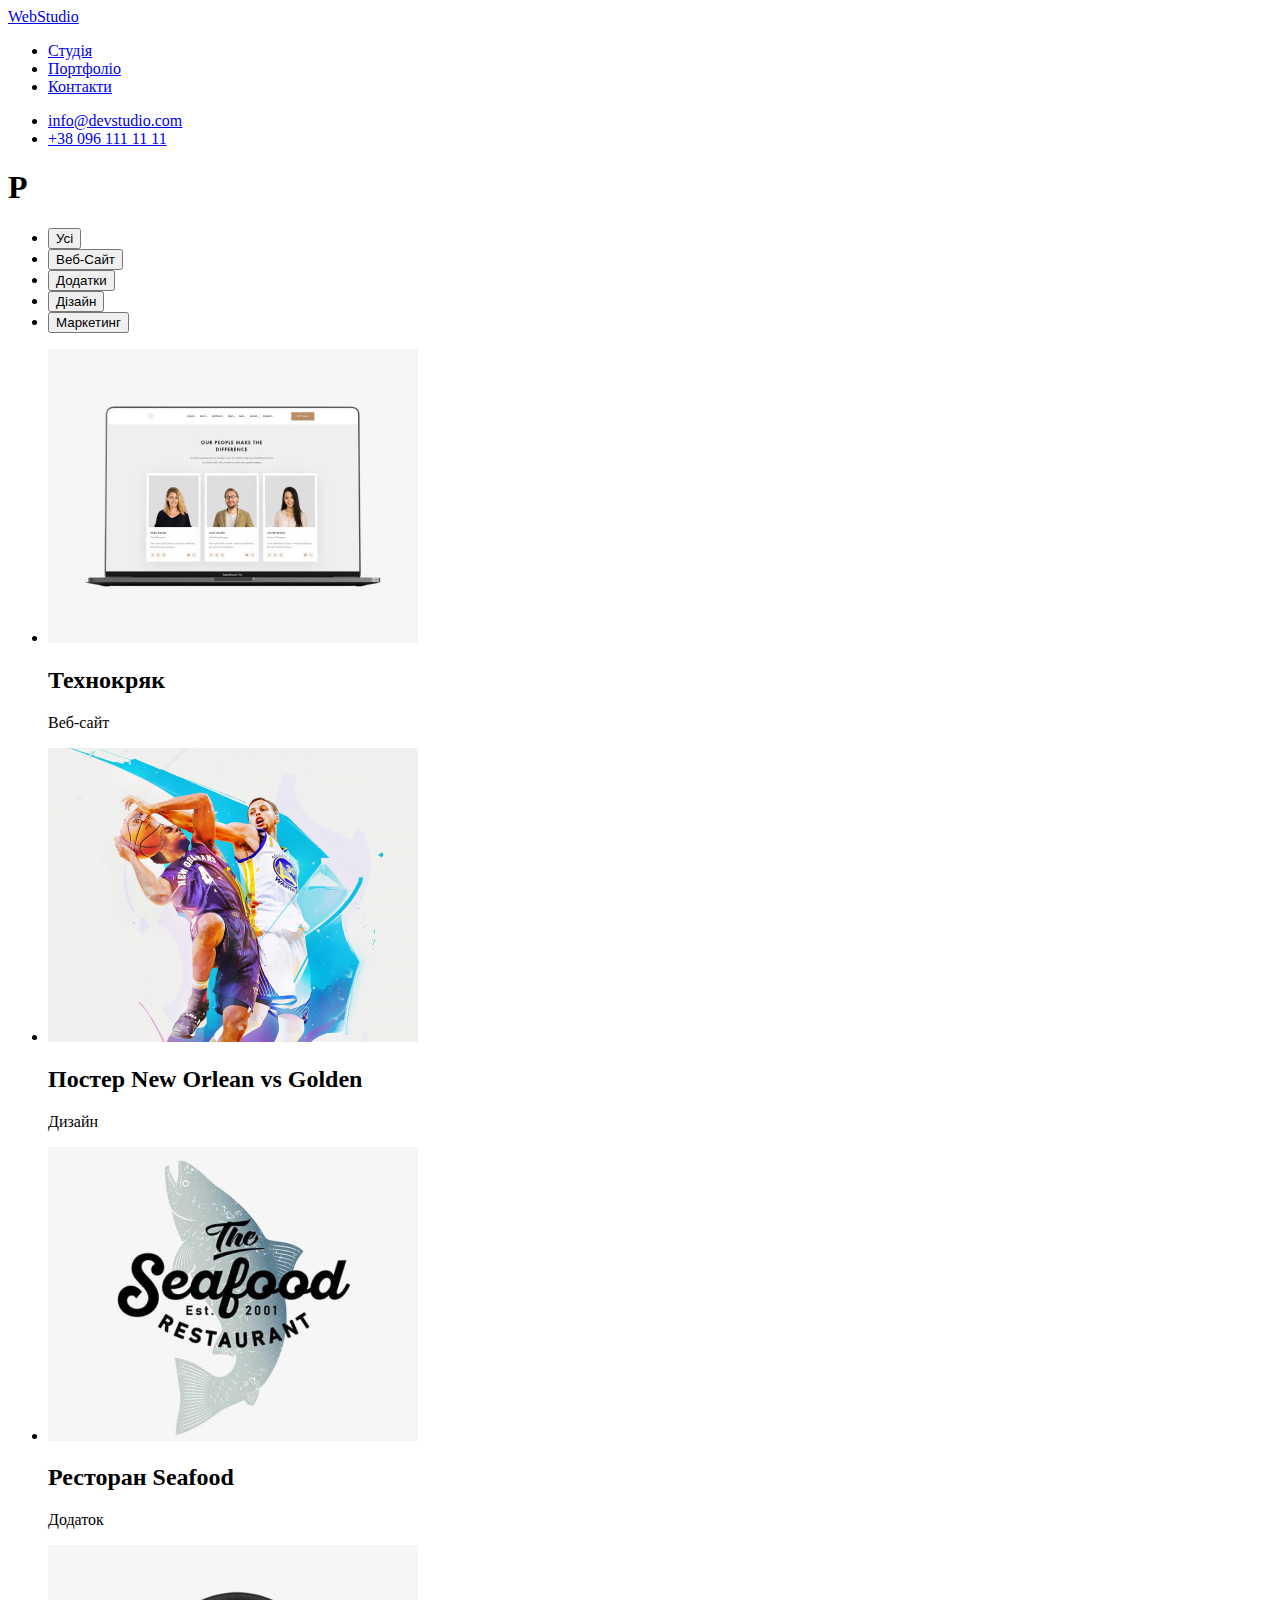
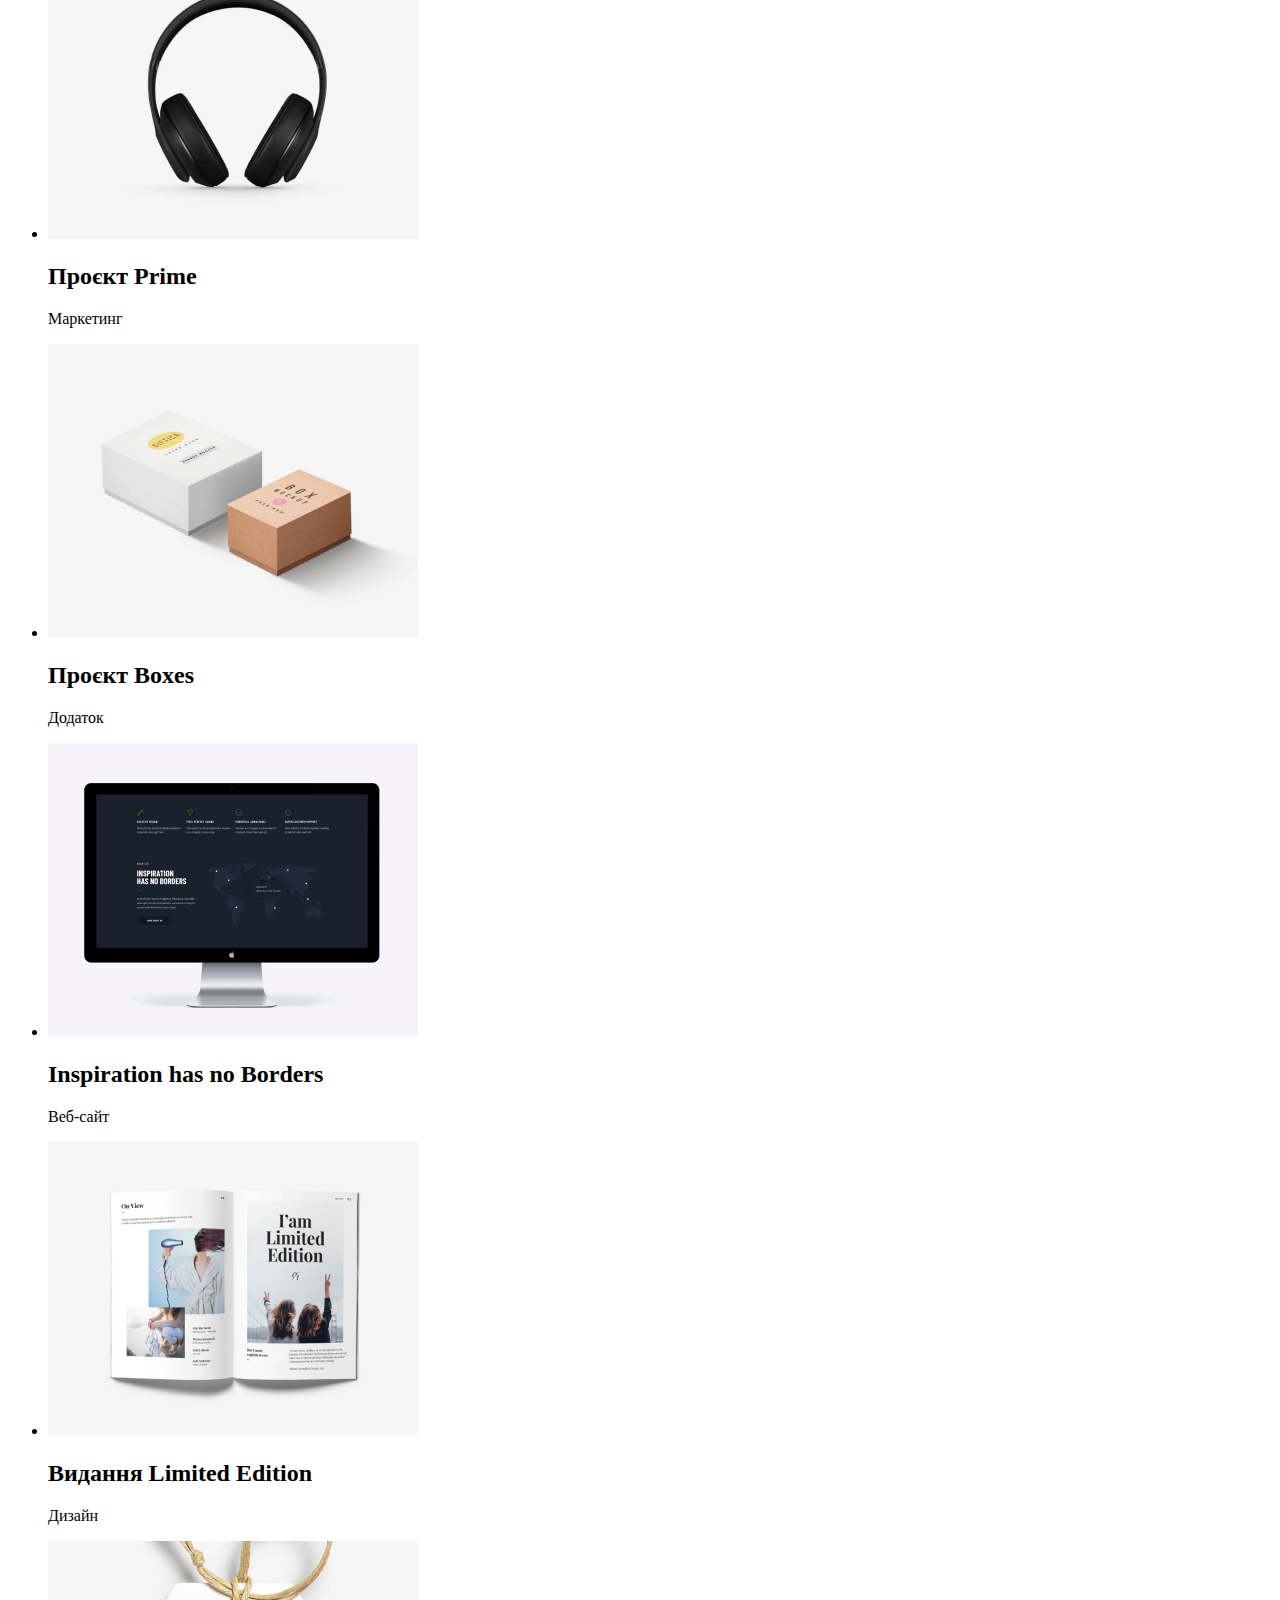
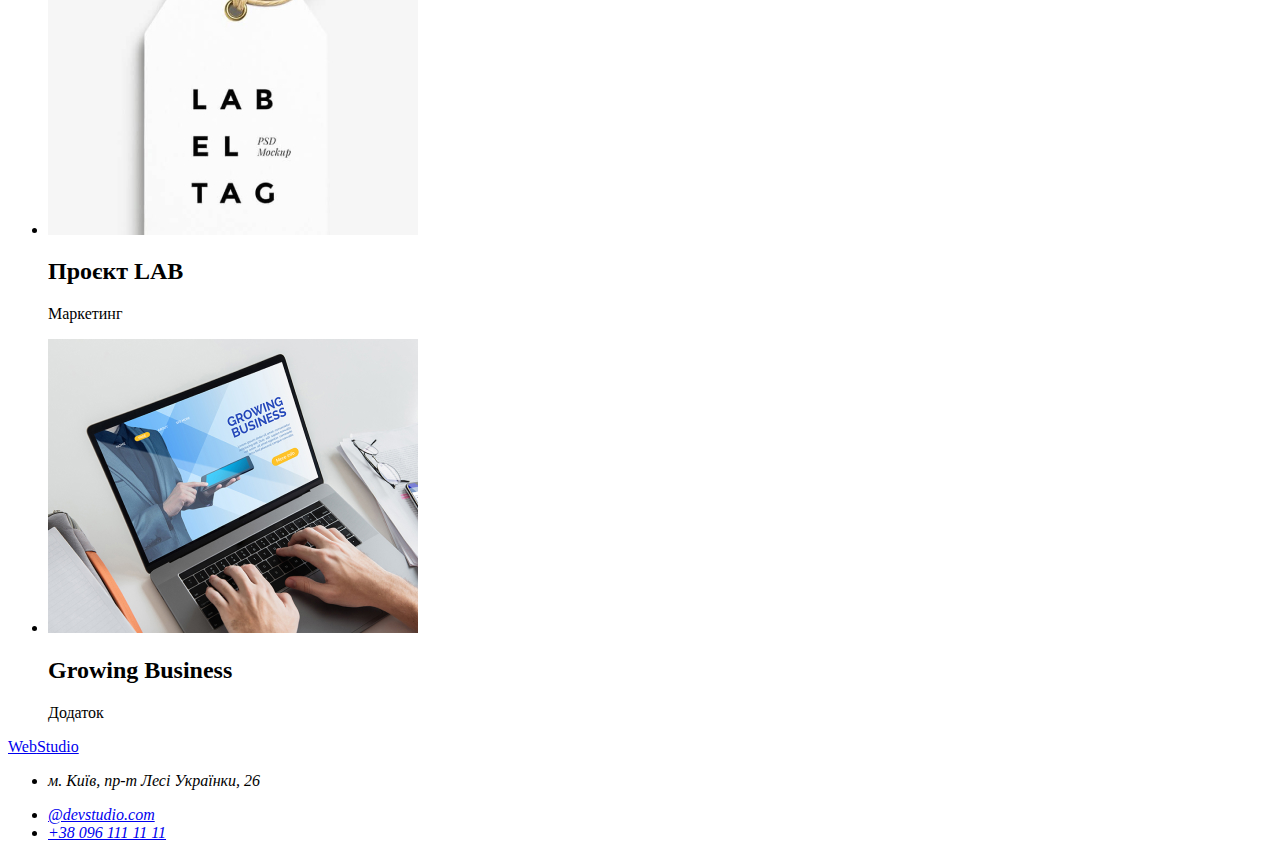
==== portfolio.html @ 818f42ac "Add files via upload" ====
<!DOCTYPE html>
<html lang="uk">
<head>
  <meta charset="UTF-8">

  <link rel="preconnect" href="https://fonts.googleapis.com">
  <link rel="preconnect" href="https://fonts.gstatic.com" crossorigin>
  <link href="https://fonts.googleapis.com/css2?family=Raleway:ital,wght@1,900&family=Roboto:wght@400;500;700&display=swap" rel="stylesheet">

  <link rel ="stylesheet" href = "css/style.css">



</head>
<body>

    <header>
        <a class="logo-portfolio"  href="#"><span class="Web-1">Web</span>Studio</a>
    
        <nav>
          <ul>
            <li><a class="studio-portfolio" href="#">Студія</a></li>
            <li><a class="portfolio-portfolio" href="portfolio.html">Портфоліо</a></li>
            <li><a class="contacts-portfolio" href="#">Контакти</a></li>
          </ul>
        </nav>
    
        <ul>
          <li><a class="mail-portfolio" href="mailto:info@devstudio.com">info@devstudio.com</a></li>
          <li><a class="telefon-portfolio" href="tel:380961111111">+38 096 111 11 11</a></li>
        </ul>
      </header>

<main>
    <section>
 <h1 class="section-body-portfolio">P</h1>
        <ul>
            <li><button type="button" class="ysi" href="#">Усі</button></li>
            <li><button type="button" class="veb-sayt" href="#">Веб-Сайт</button></li>
            <li><button type="button" class="dodatki" href="#">Додатки</a></li>
            <li><button type="button" class="disayn" href="#">Дізайн</a></li>
            <li><button type="button" class="marketing" href="#">Маркетинг</a></li>
        </ul>

        <ul>
            <li>
        <img class="images1" src="images/imgmemu.jpg" alt="noutbuk">
            <h2 class="images-b1">Технокряк</h2>
            <p class="b1">Веб-сайт</p>
            </li>
        

        
            <li>
            </img><img class="images2" src="images/imgmemu-1.jpg" width: 370; alt="basketbol">
            <h2 class="images-b2">Постер New Orlean vs Golden</h2>
            <p class="b2">Дизайн</p>
            </li>
      
            <li>
            </img><img class="images3 " src="images/imgmemu-2.jpg" width: 370; alt="fish">
            <h2 class="images-b3">Ресторан Seafood</h2>
            <p class="b3">Додаток</p>
            </li>
       
            <li>
            </img><img class="images4" src="images/imgmemu-3.jpg" width: 370; alt="garnetura">
            <h2 class="images-b4">Проєкт Prime</h2>
            <p class="b4">Маркетинг</p>
            </li>
        
            <li>
            </img><img class="images5" src="images/imgmemu-4.jpg" width: 370; alt="box">
            <h2 class="images-b5">Проєкт Boxes</h2>
            <p class="b5">Додаток</p>
            </li>
        </ul>

        <ul>
            <li>
            </img><img class="images6" src="images/imgmemu-5.jpg" width: 370; alt="mac">
            <h2 class="images-b6">Inspiration has no Borders</h2>
            <p class="b6">Веб-сайт</p>
            </li>
        </ul>

        <ul>
            <li>
            </img><img class="images7" src="images/imgmemu-6.jpg" width: 370; alt="gazeta">
            <h2 class="images-b7">Видання Limited Edition</h2>
            <p class="b7">Дизайн</p>
            </li>
        </ul>

        <ul>
            <li>
            </img><img class="images8" src="images/imgmemu-7.jpg" width: 370; alt="birka">
            <h2 class="images-b8">Проєкт LAB</h2>
            <p class="b8">Маркетинг</p>
            </li>
        </ul>

        <ul>
            <li>
            </img><img class="images9" src="images/imgmemu-8.jpg" width: 370; alt="loptop">
            <h2 class="images-b9">Growing Business</h2>
            <p class="b9">Додаток</p>
            </img>
            </li>
        </ul>


    </section>
</main>

<footer class="footer-portfolio">
    <a class="logo-footer-portfolio" href="#"><span class="web-2">Web</span>Studio</a>
    <address>
      <ul class="mail-telefon-portfolio">
        <li><p>м. Київ, пр-т Лесі Українки, 26</p></li>
        <li class="mail-footer-portfolio"><a href="mailto:info@devstudio.com">@devstudio.com</a></li>
        <li class="tel-footer-portfolio"><a href="tel:380961111111">+38 096 111 11 11</a></li>
      </ul>
    </address>
</footer>

</body>
</html>
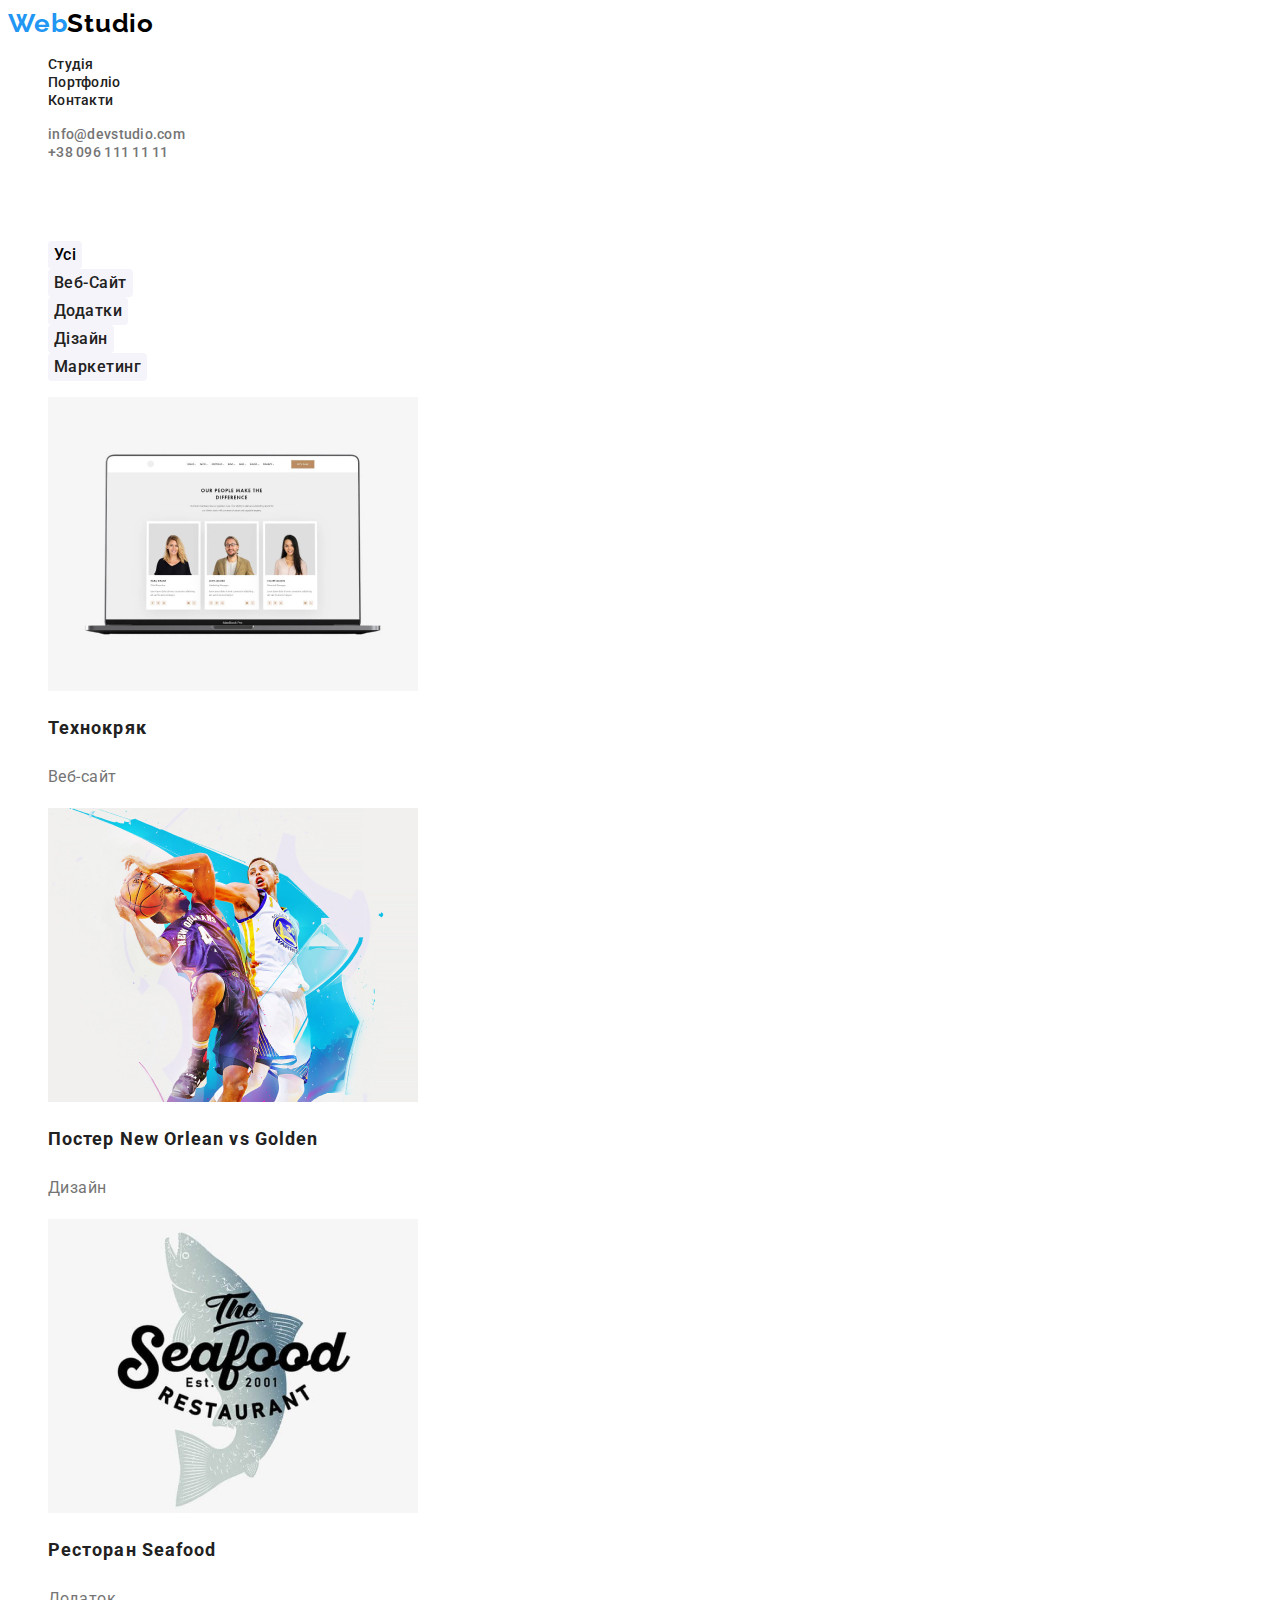
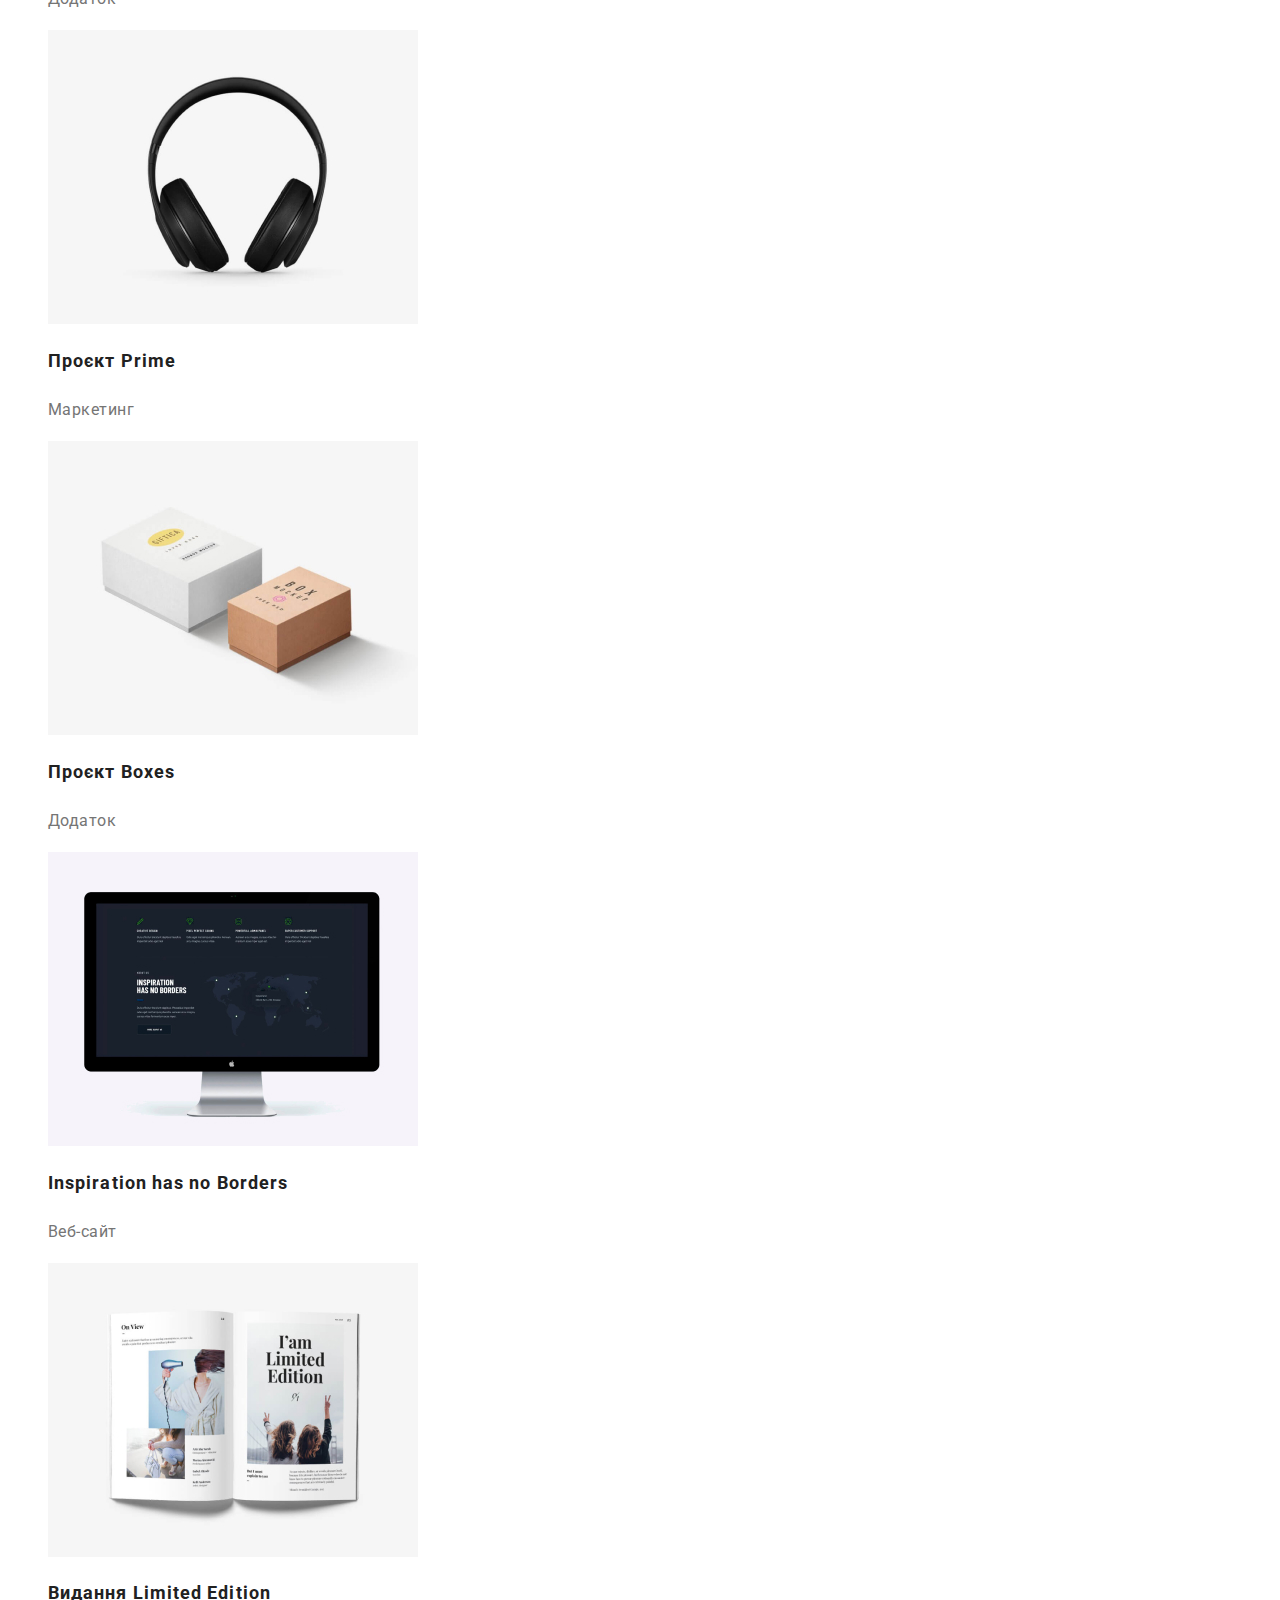
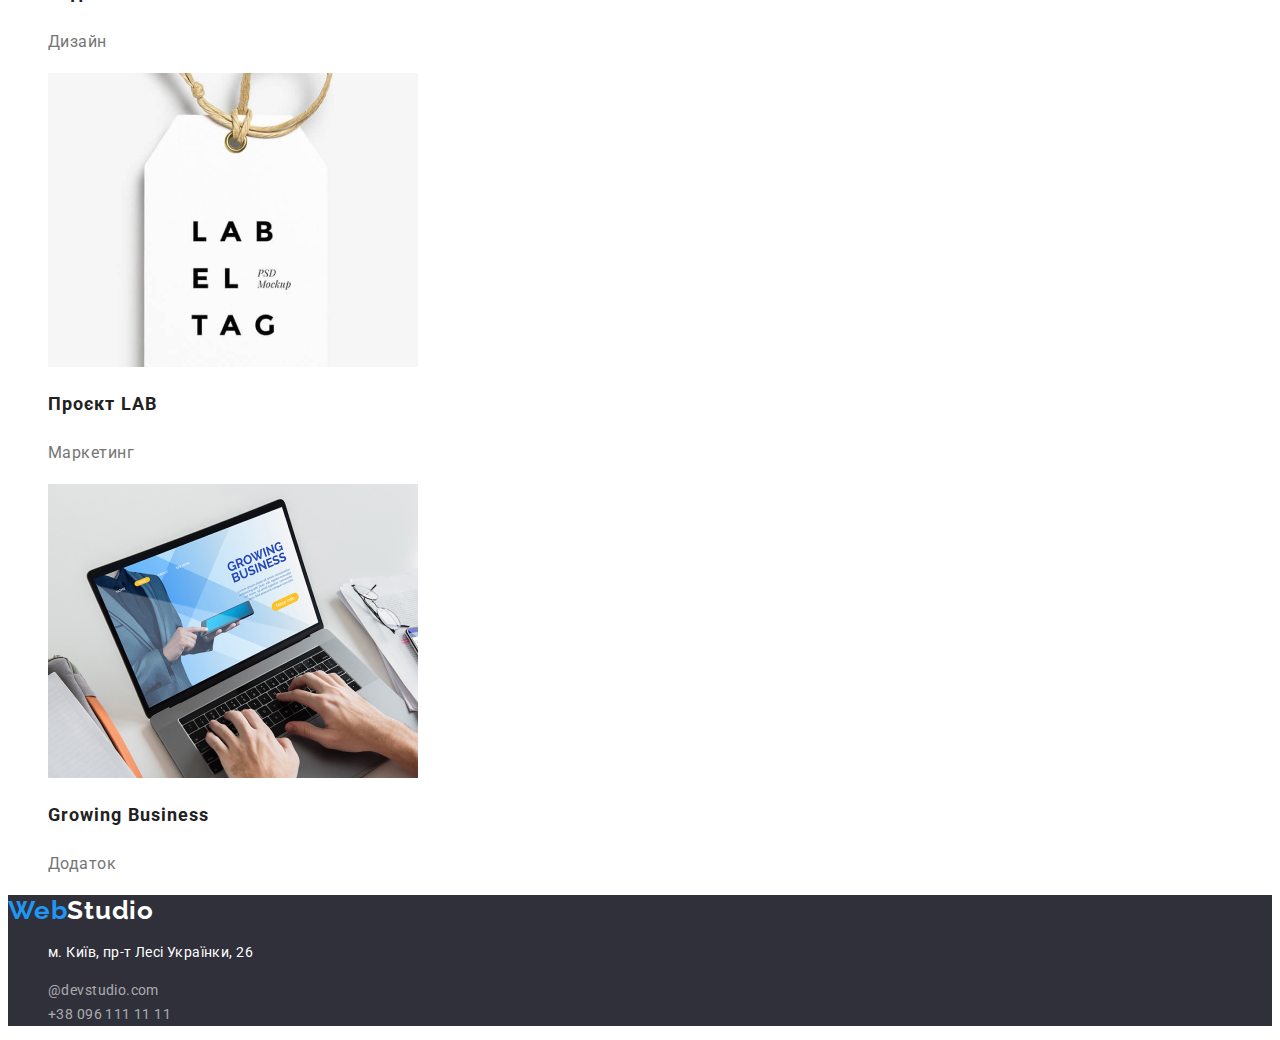
==== commit c3d77230: "Add files via upload" ====
--- a/portfolio.html
+++ b/portfolio.html
@@ -5,7 +5,7 @@
 
   <link rel="preconnect" href="https://fonts.googleapis.com">
   <link rel="preconnect" href="https://fonts.gstatic.com" crossorigin>
-  <link href="https://fonts.googleapis.com/css2?family=Raleway:ital,wght@1,900&family=Roboto:wght@400;500;700&display=swap" rel="stylesheet">
+  <link href="https://fonts.googleapis.com/css2?family=Raleway&family=Roboto:wght@400;500;700&display=swap" rel="stylesheet">
 
   <link rel ="stylesheet" href = "css/style.css">
 
@@ -19,7 +19,7 @@
     
         <nav>
           <ul>
-            <li><a class="studio-portfolio" href="#">Студія</a></li>
+            <li><a class="studio-portfolio" href="index.html">Студія</a></li>
             <li><a class="portfolio-portfolio" href="portfolio.html">Портфоліо</a></li>
             <li><a class="contacts-portfolio" href="#">Контакти</a></li>
           </ul>
--- a/css/style.css
+++ b/css/style.css
@@ -0,0 +1,1678 @@
+.shadow{
+    display: none;
+    color: #FFFFFF;
+}
+
+.section-head{
+    list-style: none;
+    color: #FFFFFF;
+}
+
+.style{
+    display: none;
+    color: #FFFFFF;
+}
+
+li{
+    list-style-type: none;
+    color: #FFFFFF;
+}
+
+
+
+.logo{
+    
+    text-decoration: none;
+    list-style-type: none;
+padding: 4,6;
+
+font-family: 'Raleway',sans-serif;
+font-style: normal;
+font-weight: 700;
+font-size: 26px;
+line-height: 31px;
+/* identical to box height */
+
+letter-spacing: 0.03em;
+color: #212121;
+
+
+
+}
+
+.Web-1{
+    color: #2196F3;
+}
+
+.Studio{
+    
+    text-decoration: none;
+    list-style-type: none;
+padding: 2,8;
+
+
+font-family: 'Roboto';
+font-style: normal;
+font-weight: 500;
+font-size: 14px;
+
+
+
+letter-spacing: 0.02em;
+color: #212121;
+font-family: 'Realway', sans-serif;
+}
+
+
+
+.Studio:hover{
+    opacity: 1;
+    transition-duration: 900ms;
+    box-shadow: 15px black;
+    color: #2196F3;
+    text-align: center;
+    font-size: 14px;
+    
+  }
+  
+  .Studio_title{
+    
+    font-family: Realwa, Helvetica, sans-serif;
+    font-size: 24px;
+    
+    
+    
+  }
+
+.Portfolio{
+    
+    text-decoration: none;
+    list-style-type: none;
+padding: 4,5;
+
+
+font-family: 'Roboto';
+font-style: normal;
+font-weight: 500;
+font-size: 14px;
+line-height: 16px;
+letter-spacing: 0.02em;
+color: #212121;
+font-family: 'Roboto', sans-serif;
+}
+
+.Portfolio:hover{
+    opacity: 1;
+    transition-duration: 900ms;
+    box-shadow: 15px black;
+    color: #2196F3;
+    text-align: center;
+    font-size: 14px;
+    
+  }
+  
+  .Portfolio_title{
+    
+    font-family: Arial, Helvetica, sans-serif;
+    font-size: 24px;
+    
+    
+    
+  }
+
+.Contacts{
+    
+    text-decoration: none;
+    list-style-type: none;
+padding: 4;
+
+
+
+font-style: normal;
+font-weight: 500;
+font-size: 14px;
+line-height: 16px;
+letter-spacing: 0.02em;
+color: #212121;
+font-family: 'Roboto', sans-serif;
+}
+
+.Contacts:hover{
+    opacity: 1;
+    transition-duration: 900ms;
+    box-shadow: 15px black;
+    color: #2196F3;
+    text-align: center;
+    font-size: 14px;
+    
+  }
+  
+  .Contacts_title{
+    
+    font-family: Arial, Helvetica, sans-serif;
+    font-size: 24px;
+    
+    
+    
+  }
+
+.Mail{
+    
+    text-decoration: none;
+    list-style-type: none;
+padding: 8,4;
+
+
+font-family: 'Roboto';
+font-style: normal;
+font-weight: 500;
+font-size: 14px;
+line-height: 16px;
+letter-spacing: 0.02em;
+color: #757575;
+font-family: 'Roboto', sans-serif;
+}
+
+.Mail:hover{
+    opacity: 1;
+    transition-duration: 900ms;
+    box-shadow: 15px black;
+    color: #2196F3;
+    text-align: center;
+    font-size: 14px;
+    
+  }
+  
+  .Mail_title{
+    
+    font-family: Arial, Helvetica, sans-serif;
+    font-size: 24px;
+    
+   
+    
+  }
+
+.Telefon{
+    
+    text-decoration: none;
+    list-style-type: none;
+padding: 7,6;
+
+
+font-family: 'Roboto';
+font-style: normal;
+font-weight: 500;
+font-size: 14px;
+line-height: 16px;
+letter-spacing: 0.02em;
+color: #757575;
+font-family: 'Roboto', sans-serif;
+}
+
+.Telefon:hover{
+    opacity: 1;
+    transition-duration: 900ms;
+    box-shadow: 15px black;
+    color: #2196F3;
+    text-align: center;
+    font-size: 14px;
+    
+  }
+  
+  .Telefon_title{
+    
+    font-family: Arial, Helvetica, sans-serif;
+    font-size: 24px;
+    
+    
+    
+  }
+
+.section-head{
+    
+padding: 2,6;
+
+
+background: #2F303A;
+}
+
+.Efectivni{
+    
+padding: 5,8;
+
+
+
+font-style: normal;
+font-weight: 900;
+font-size: 44px;
+line-height: 60px;
+/* or 136% */
+
+text-align: center;
+letter-spacing: 0.06em;
+text-transform: uppercase;
+
+color: #FFFFFF;
+font-family: 'Roboto', sans-serif;
+}
+
+.butoon-bye{
+    
+padding: 4,3;
+
+
+background: #FFFFFF;
+box-shadow: 0px 4px 4px rgba(0, 0, 0, 0.15);
+border-radius: 4px;
+color: black;
+font-family: 'Roboto', sans-serif;
+font-size: 16px;
+font-weight: 36px;
+border-width: 50px;
+border-style: none;
+}
+
+.Yvaga{
+    
+padding: 16,8;
+
+
+
+font-style: normal;
+font-weight: 700;
+font-size: 14px;
+line-height: 16px;
+letter-spacing: 0.03em;
+text-transform: uppercase;
+
+color: #212121;
+font-family: 'Roboto', sans-serif;
+}
+
+.Yvaga-text{
+    
+padding: 3,7;
+
+
+
+font-style: normal;
+font-weight: 400;
+font-size: 14px;
+line-height: 24px;
+/* or 171% */
+
+letter-spacing: 0.03em;
+
+color: #757575;
+font-family: 'Roboto', sans-serif;
+}
+
+.Punktualnist{
+    
+padding: 16,8;
+
+
+
+font-style: normal;
+font-weight: 700;
+font-size: 14px;
+line-height: 16px;
+letter-spacing: 0.03em;
+text-transform: uppercase;
+
+color: #212121;
+font-family: 'Roboto', sans-serif;
+
+}
+
+.Punktualnist-text{
+    
+padding: 5,6;
+
+
+
+font-style: normal;
+font-weight: 400;
+font-size: 14px;
+line-height: 24px;
+/* or 171% */
+
+letter-spacing: 0.03em;
+
+color: #757575;
+
+}
+
+.Planyvania{
+    
+padding: 16,8;
+
+
+
+font-style: normal;
+font-weight: 700;
+font-size: 14px;
+line-height: 16px;
+letter-spacing: 0.03em;
+text-transform: uppercase;
+
+color: #212121;
+
+
+}
+
+.Planyvania-text{
+    
+padding: 5,6;
+
+
+
+font-style: normal;
+font-weight: 400;
+font-size: 14px;
+line-height: 24px;
+/* or 171% */
+
+letter-spacing: 0.03em;
+
+color: #757575;
+font-family: 'Roboto', sans-serif;
+}
+
+.Suchasne{
+    
+padding: 16,8;
+
+
+
+font-style: normal;
+font-weight: 700;
+font-size: 14px;
+line-height: 16px;
+letter-spacing: 0.03em;
+text-transform: uppercase;
+
+color: #212121;
+font-family: 'Roboto', sans-serif;
+}
+
+.Suchasne-text{
+    
+    padding: 3,7;
+   
+    
+  
+    font-style: normal;
+    font-weight: 400;
+    font-size: 14px;
+    line-height: 24px;
+    /* or 171% */
+    
+    letter-spacing: 0.03em;
+    
+    color: #757575;
+    font-family: 'Roboto', sans-serif;
+}
+
+.Chim-mi-zaymaemsya{
+    
+padding: 8,7;
+
+
+
+font-style: normal;
+font-weight: 700;
+font-size: 30px;
+line-height: 42px;
+text-align: center;
+letter-spacing: 0.03em;
+
+color: #212121;
+font-family: 'Roboto', sans-serif;
+
+}
+
+.Noutbuck{
+    
+padding: 1,2;
+
+font-family: 'Roboto', sans-serif;
+}
+
+.Tablet{
+    
+padding: 1,2;
+
+font-family: 'Roboto', sans-serif;
+}
+
+.Photo-Tablet{
+    
+    padding: 1,2;
+
+font-family: 'Roboto', sans-serif;
+}
+
+
+
+.Nasha-Comanda{
+    
+padding: 6,2;
+
+
+
+font-style: normal;
+font-weight: 700;
+font-size: 36px;
+line-height: 42px;
+text-align: center;
+letter-spacing: 0.03em;
+
+color: #212121;
+font-family: 'Roboto', sans-serif;
+}
+
+.team-card1{
+    
+padding: 0,7;
+
+}
+
+.team-card2{
+    
+    padding: 0,7;
+
+}
+
+.team-card3{
+    
+    padding: 0,7;
+
+}
+
+.team-card4{
+    
+    padding: 0,7;
+
+
+}
+
+.logo-footer-studio{
+   
+padding: 4,6;
+
+
+font-family: 'Raleway',sans-serif;
+font-style: normal;
+font-weight: 700;
+font-size: 26px;
+
+/* identical to box height */
+
+letter-spacing: 0.03em;
+
+
+
+
+text-decoration: none;
+color: #FFFFFF;
+font-family: 'Roboto', sans-serif;
+
+}
+
+.mail-telefon{
+    
+padding: 11;
+
+
+
+font-style: normal;
+font-weight: 400;
+font-size: 14px;
+line-height: 24px;
+/* or 171% */
+
+letter-spacing: 0.03em;
+
+text-decoration: none;
+
+list-style-type: none;
+color: #FFFFFF;
+font-family: 'Roboto', sans-serif;
+}
+
+.images-igor{
+    
+padding: 1,03;
+
+}
+
+.igor-demyanko{
+    
+padding: 6,7;
+
+
+font-family: 'Roboto';
+font-style: normal;
+font-weight: 500;
+font-size: 16px;
+line-height: 19px;
+/* identical to box height */
+
+text-align: center;
+letter-spacing: 0.03em;
+font-family: 'Roboto', sans-serif;
+}
+
+.text-igor{
+    
+padding: 4,3;
+
+
+font-family: 'Roboto';
+font-style: normal;
+font-weight: 400;
+font-size: 16px;
+line-height: 19px;
+/* identical to box height */
+
+text-align: center;
+letter-spacing: 0.03em;
+
+color: #757575;
+font-family: 'Roboto', sans-serif;
+}
+
+.images-olyga{
+    
+padding: 1,03;
+
+}
+
+.olyga-repina{
+    
+padding: 5,4;
+
+
+font-family: 'Roboto';
+font-style: normal;
+font-weight: 500;
+font-size: 16px;
+line-height: 19px;
+/* identical to box height */
+
+text-align: center;
+letter-spacing: 0.03em;
+font-family: 'Roboto', sans-serif;
+
+}
+
+.text-repina{
+    
+padding: 7,7;
+
+
+font-family: 'Roboto';
+font-style: normal;
+font-weight: 400;
+font-size: 16px;
+line-height: 19px;
+/* identical to box height */
+
+text-align: center;
+letter-spacing: 0.03em;
+
+color: #757575;
+font-family: 'Roboto', sans-serif;
+}
+
+.images-mikola{
+    
+padding: 1,03;
+
+}
+
+.mikola-tarasov{
+    
+padding: 6,8;
+
+
+font-family: 'Roboto';
+font-style: normal;
+font-weight: 500;
+font-size: 16px;
+line-height: 19px;
+/* identical to box height */
+
+text-align: center;
+letter-spacing: 0.03em;
+font-family: 'Roboto', sans-serif;
+}
+
+.text-mikola{
+    
+padding: 4;
+
+
+font-family: 'Roboto';
+font-style: normal;
+font-weight: 400;
+font-size: 16px;
+line-height: 19px;
+/* identical to box height */
+
+text-align: center;
+letter-spacing: 0.03em;
+
+color: #757575;
+font-family: 'Roboto', sans-serif;
+}
+
+.images-mihaylo{
+    
+padding: 1,03;
+
+}
+
+.mihaylo-yermakov{
+    
+padding: 7,6;
+
+
+font-family: 'Roboto';
+font-style: normal;
+font-weight: 500;
+font-size: 16px;
+line-height: 19px;
+/* identical to box height */
+
+text-align: center;
+letter-spacing: 0.03em;
+font-family: 'Roboto', sans-serif;
+}
+
+.text-mihaylo{
+    
+padding: 4,5;
+
+
+font-family: 'Roboto';
+font-style: normal;
+font-weight: 400;
+font-size: 16px;
+line-height: 19px;
+/* identical to box height */
+
+text-align: center;
+letter-spacing: 0.03em;
+
+color: #757575;
+font-family: 'Roboto', sans-serif;
+
+}
+
+.Web-2{
+    color: #2196F3;
+}
+
+.footer{
+    
+    padding: 6,3;
+
+
+background: #2F303A;
+  }
+
+  .logo-portfolio{
+    
+padding: 4,6;
+
+
+font-family: 'Raleway',sans-serif;
+font-style: normal;
+font-weight: 700;
+font-size: 26px;
+line-height: 31px;
+/* identical to box height */
+
+letter-spacing: 0.03em;
+text-decoration: 0;
+color: #000000;
+
+
+
+
+
+}
+
+.Web-1{
+  color: #2196F3;
+}
+
+
+
+li{
+  list-style-type: none;
+}
+
+.style{
+  opacity: 0;
+}
+
+.section-head{
+    list-style: none
+}
+
+
+
+.logo-portfolio{
+    font-family: 'Raleway', sans-serif;
+  font-weight: 700;
+  text-decoration: 0;
+}
+
+.studio-portfolio{
+  font-family: 'Roboto', sans-serif;
+  font-weight: 500;
+  text-decoration: 0;
+}
+
+.Pprtfolio-portfolio{
+  font-family: 'Roboto', sans-serif;
+  font-weight: 500;
+  text-decoration: 0;
+}
+
+.contacts-portfolio{
+  font-family: 'Roboto', sans-serif;
+  font-weight: 500;
+  text-decoration: 0;
+}
+
+.mail-portfolio{
+  font-family: 'Roboto', sans-serif;
+  font-weight: 500;
+  text-decoration: 0;
+}
+
+.telefon-portfolio{
+  font-family: 'Roboto', sans-serif;
+  font-weight: 500;
+  text-decoration: 0;
+}
+
+
+.studio-portfolio{
+    
+padding: 2,8;
+
+
+font-family: 'Roboto', sans-serif;
+font-style: normal;
+font-weight: 500;
+font-size: 14px;
+line-height: 16px;
+letter-spacing: 0.02em;
+
+color: #212121;
+
+text-decoration: 0;
+}
+
+.studio-portfolio:hover{
+    opacity: 1;
+    transition-duration: 900ms;
+    box-shadow: 15px black;
+    color: #2196F3;
+    text-align: center;
+    font-size: 14px;
+    
+  }
+  
+  .studio-portfolio_title{
+    
+    font-family: Arial, Helvetica, sans-serif;
+    font-size: 24px;
+    bottom: 15px ;
+    
+    
+  }
+
+.portfolio-portfolio{
+    
+padding: 4,5;
+
+
+font-family: 'Roboto';
+font-style: normal;
+font-weight: 500;
+font-size: 14px;
+line-height: 16px;
+letter-spacing: 0.02em;
+
+color: #212121;
+font-family: 'Roboto', sans-serif;
+text-decoration: 0;
+}
+
+.portfolio-portfolio:hover{
+    opacity: 1;
+    transition-duration: 900ms;
+    box-shadow: 15px black;
+    color: #2196F3;
+    text-align: center;
+    font-size: 14px;
+    
+  }
+  
+  .portfolio-portfolio_title{
+
+    font-family: Arial, Helvetica, sans-serif;
+    font-size: 24px;
+    bottom: 15px ;
+    top: 100px;
+    
+  }
+
+.contacts-portfolio{
+    
+padding: 4;
+
+
+font-family: 'Roboto';
+font-style: normal;
+font-weight: 500;
+font-size: 14px;
+line-height: 16px;
+letter-spacing: 0.02em;
+
+color: #212121;
+font-family: 'Roboto', sans-serif;
+text-decoration: 0;
+}
+
+.contacts-portfolio:hover{
+    opacity: 1;
+    transition-duration: 900ms;
+    box-shadow: 15px black;
+    color: #2196F3;
+    text-align: center;
+    font-size: 14px;
+    
+  }
+  
+  .contacts-portfolio_title{
+    
+    font-family: Arial, Helvetica, sans-serif;
+    font-size: 24px;
+    
+    
+    
+  }
+
+.mail-portfolio{
+    
+padding: 8,4;
+
+
+font-family: 'Roboto';
+font-style: normal;
+font-weight: 500;
+font-size: 14px;
+line-height: 16px;
+letter-spacing: 0.02em;
+
+color: #757575;
+font-family: 'Roboto', sans-serif;
+text-decoration: 0;
+}
+
+.mail-portfolio:hover{
+    opacity: 1;
+    transition-duration: 900ms;
+    box-shadow: 15px black;
+    color: #2196F3;
+    text-align: center;
+    font-size: 14px;
+    
+  }
+  
+  .mail-portfolio_title{
+    
+    font-family: Arial, Helvetica, sans-serif;
+    font-size: 24px;
+    bottom: 15px ;
+    
+    
+  }
+
+.telefon-portfolio{
+    
+padding: 16;
+
+
+font-family: 'Roboto';
+font-style: normal;
+font-weight: 500;
+font-size: 14px;
+line-height: 16px;
+letter-spacing: 0.02em;
+
+color: #757575;
+font-family: 'Roboto', sans-serif;
+text-decoration: 0;
+}
+
+.telefon-portfolio:hover{
+    opacity: 1;
+    transition-duration: 900ms;
+    box-shadow: 15px black;
+    color: #2196F3;
+    text-align: center;
+    font-size: 14px;
+    
+  }
+  
+  .telefon-portfolio_title{
+    
+    font-family: Arial, Helvetica, sans-serif;
+    font-size: 24px;
+    bottom: 15px ;
+    
+    
+  }
+
+  .ysi{
+transition-duration: 500ms;
+
+background: 
+#F5F4FA;
+/* shadow-middle */
+
+border-radius: 4px;
+
+
+/* Все */
+
+
+
+padding: 2,9;
+
+
+font-family: 'Roboto', sans-serif;
+font-style: normal;
+font-weight: 500;
+font-size: 16px;
+line-height: 26px;
+/* identical to box height, or 162% */
+
+text-align: center;
+letter-spacing: 0.03em;
+
+color: #000000;
+border: 0;
+text-decoration: 0;
+
+ 
+
+
+  }
+
+  .ysi:hover{
+    background-color: #2196F3;
+    color: #F5F4FA;
+    box-shadow: 0px 3px 1px rgba(0, 0, 0, 0.1), 0px 1px 2px rgba(0, 0, 0, 0.08), 0px 2px 2px rgba(0, 0, 0, 0.12);
+  }
+
+  .veb-sayt{
+    
+    transition-duration: 500ms;
+    
+    background: #F5F4FA;
+    border-radius: 4px;
+    
+    
+    /* Веб-сайти */
+    
+    
+    
+    padding: 3,2;
+    
+    
+    font-family: 'Roboto';
+    font-style: normal;
+    font-weight: 500;
+    font-size: 16px;
+    line-height: 26px;
+    /* identical to box height, or 162% */
+    
+    text-align: center;
+    letter-spacing: 0.03em;
+    
+    color: #212121;
+    border: 0;
+    font-family: 'Roboto', sans-serif;
+    text-decoration: 0;
+  }
+
+  .veb-sayt:hover{
+    background-color: #2196F3;
+    color: #F5F4FA;
+    box-shadow: 0px 3px 1px rgba(0, 0, 0, 0.1), 0px 1px 2px rgba(0, 0, 0, 0.08), 0px 2px 2px rgba(0, 0, 0, 0.12);
+  }
+
+  .dodatki{
+    
+    transition-duration: 500ms;
+    
+    background: #F5F4FA;
+    border-radius: 4px;
+    
+    
+    /* Додатки */
+    
+    
+    
+    padding: 2,9;
+   
+    
+    font-family: 'Roboto';
+    font-style: normal;
+    font-weight: 500;
+    font-size: 16px;
+    line-height: 26px;
+    /* identical to box height, or 162% */
+    
+    text-align: center;
+    letter-spacing: 0.03em;
+    
+    color: #212121;
+    border: 0;
+    font-family: 'Roboto', sans-serif;
+    text-decoration: 0;
+  }
+
+  .dodatki:hover{
+    background-color: #2196F3;
+    color: #F5F4FA;
+    box-shadow: 0px 3px 1px rgba(0, 0, 0, 0.1), 0px 1px 2px rgba(0, 0, 0, 0.08), 0px 2px 2px rgba(0, 0, 0, 0.12);
+  }
+
+  .disayn{
+    
+transition-duration: 500ms;
+
+background: #F5F4FA;
+border-radius: 4px;
+
+
+/* Дизайн */
+
+
+
+padding: 2,7;
+left: 846px;
+top: 174px;
+
+font-family: 'Roboto';
+font-style: normal;
+font-weight: 500;
+font-size: 16px;
+line-height: 26px;
+/* identical to box height, or 162% */
+
+text-align: center;
+letter-spacing: 0.03em;
+
+color: #212121;
+border: 0;
+    font-family: 'Roboto', sans-serif;
+    text-decoration: 0;
+  }
+
+  .disayn:hover{
+    background-color: #2196F3;
+    color: #F5F4FA;
+    box-shadow: 0px 3px 1px rgba(0, 0, 0, 0.1), 0px 1px 2px rgba(0, 0, 0, 0.08), 0px 2px 2px rgba(0, 0, 0, 0.12);
+  }
+
+  .marketing{
+    
+transition-duration: 500ms;
+
+background: #F5F4FA;
+border-radius: 4px;
+
+
+/* Маркетинг */
+
+
+
+padding: 3,4;
+
+
+font-family: 'Roboto';
+font-style: normal;
+font-weight: 500;
+font-size: 16px;
+line-height: 26px;
+/* identical to box height, or 162% */
+
+text-align: center;
+letter-spacing: 0.03em;
+
+color: #212121;
+border: 0;
+    font-family: 'Roboto', sans-serif;
+    text-decoration: 0;
+  }
+
+  .marketing:hover{
+    background-color: #2196F3;
+    color: #F5F4FA;
+    box-shadow: 0px 3px 1px rgba(0, 0, 0, 0.1), 0px 1px 2px rgba(0, 0, 0, 0.08), 0px 2px 2px rgba(0, 0, 0, 0.12);
+  }
+
+  .images1{
+    
+padding: 1,2;
+
+  }
+
+  .images-b1{
+    
+padding: 8,9;
+
+
+font-family: 'Roboto';
+font-style: normal;
+font-weight: 700;
+font-size: 18px;
+line-height: 36px;
+/* identical to box height, or 200% */
+
+letter-spacing: 0.06em;
+
+color: #212121;
+  }
+
+  .b1{
+    
+padding: 10,7;
+left: 239px;
+top: 616px;
+
+font-family: 'Roboto';
+font-style: normal;
+font-weight: 400;
+font-size: 16px;
+line-height: 30px;
+/* identical to box height, or 188% */
+
+letter-spacing: 0.03em;
+
+color: #757575;
+font-family: 'Roboto', sans-serif;
+  }
+
+  .images2{
+    
+padding: 1,2;
+
+  }
+
+  .images-b2{
+    
+padding: 8,9;
+
+
+font-family: 'Roboto';
+font-style: normal;
+font-weight: 700;
+font-size: 18px;
+line-height: 36px;
+/* identical to box height, or 200% */
+
+letter-spacing: 0.06em;
+
+color: #212121;
+font-family: 'Roboto', sans-serif;
+  }
+
+  .b2{
+   
+padding: 10,7;
+
+
+font-family: 'Roboto';
+font-style: normal;
+font-weight: 400;
+font-size: 16px;
+line-height: 30px;
+/* identical to box height, or 188% */
+
+letter-spacing: 0.03em;
+
+color: #757575;
+font-family: 'Roboto', sans-serif;
+  }
+
+  .images3{
+   
+padding: 1,2;
+
+  }
+
+  .images-b3{
+    
+padding: 8,9;
+
+
+font-family: 'Roboto';
+font-style: normal;
+font-weight: 700;
+font-size: 18px;
+line-height: 36px;
+/* identical to box height, or 200% */
+
+letter-spacing: 0.06em;
+
+color: #212121;
+font-family: 'Roboto', sans-serif;
+  }
+
+  .b3{
+    
+padding: 10,7;
+
+
+font-family: 'Roboto';
+font-style: normal;
+font-weight: 400;
+font-size: 16px;
+line-height: 30px;
+/* identical to box height, or 188% */
+
+letter-spacing: 0.03em;
+font-family: 'Roboto', sans-serif;
+
+color: #757575;
+  }
+
+  .images4{
+    
+padding: 1,2;
+
+  }
+
+  .images-b4{
+    
+padding: 8,9;
+
+
+font-family: 'Roboto';
+font-style: normal;
+font-weight: 700;
+font-size: 18px;
+line-height: 36px;
+/* identical to box height, or 200% */
+
+letter-spacing: 0.06em;
+
+color: #212121;
+font-family: 'Roboto', sans-serif;
+  }
+
+  .b4{
+    
+padding: 10,7;
+
+
+font-family: 'Roboto';
+font-style: normal;
+font-weight: 400;
+font-size: 16px;
+line-height: 30px;
+/* identical to box height, or 188% */
+
+letter-spacing: 0.03em;
+
+color: #757575;
+font-family: 'Roboto', sans-serif;
+  }
+
+  .images5{
+    
+padding: 1,2;
+
+  }
+
+  .images-b5{
+    
+padding: 8,9;
+
+
+font-family: 'Roboto';
+font-style: normal;
+font-weight: 700;
+font-size: 18px;
+line-height: 36px;
+/* identical to box height, or 200% */
+
+letter-spacing: 0.06em;
+
+color: #212121;
+font-family: 'Roboto', sans-serif;
+  }
+
+  .b5{
+    
+padding: 10,7;
+
+
+font-family: 'Roboto';
+font-style: normal;
+font-weight: 400;
+font-size: 16px;
+line-height: 30px;
+/* identical to box height, or 188% */
+
+letter-spacing: 0.03em;
+
+color: #757575;
+font-family: 'Roboto', sans-serif;
+
+  }
+
+  .images6{
+    
+margin-top: 1,2;
+
+  }
+
+  .images-b6{
+    
+padding: 8,9;
+
+
+font-family: 'Roboto';
+font-style: normal;
+font-weight: 700;
+font-size: 18px;
+line-height: 36px;
+/* identical to box height, or 200% */
+
+letter-spacing: 0.06em;
+
+color: #212121;
+font-family: 'Roboto', sans-serif;
+  }
+
+  .b6{
+    
+padding: 10,7;
+
+
+font-family: 'Roboto';
+font-style: normal;
+font-weight: 400;
+font-size: 16px;
+line-height: 30px;
+/* identical to box height, or 188% */
+
+letter-spacing: 0.03em;
+
+color: #757575;
+font-family: 'Roboto', sans-serif;
+  }
+
+  .images7{
+    
+padding: 1,2;
+
+  }
+
+  .images-b7{
+    
+padding: 8,7;
+
+
+font-family: 'Roboto';
+font-style: normal;
+font-weight: 700;
+font-size: 18px;
+line-height: 36px;
+/* identical to box height, or 200% */
+
+letter-spacing: 0.06em;
+
+color: #212121;
+font-family: 'Roboto', sans-serif;
+  }
+
+  .b7{
+    
+padding: 10,7;
+
+
+font-family: 'Roboto';
+font-style: normal;
+font-weight: 400;
+font-size: 16px;
+line-height: 30px;
+/* identical to box height, or 188% */
+
+letter-spacing: 0.03em;
+
+color: #757575;
+font-family: 'Roboto', sans-serif;
+  }
+
+  .images8{
+    
+padding: 1,2;
+
+  }
+
+  .images-b8{
+    
+padding: 8,7;
+
+
+font-family: 'Roboto';
+font-style: normal;
+font-weight: 700;
+font-size: 18px;
+line-height: 36px;
+/* identical to box height, or 200% */
+
+letter-spacing: 0.06em;
+
+color: #212121;
+font-family: 'Roboto', sans-serif;
+
+  }
+
+  .b8{
+     
+padding: 10,7;
+
+
+font-family: 'Roboto';
+font-style: normal;
+font-weight: 400;
+font-size: 16px;
+line-height: 30px;
+/* identical to box height, or 188% */
+
+letter-spacing: 0.03em;
+
+color: #757575;
+font-family: 'Roboto', sans-serif;
+  }
+
+  .images9{
+    
+padding: 1,2;
+
+  }
+
+  .images-b9{
+    
+padding: 8,7;
+
+
+font-family: 'Roboto';
+font-style: normal;
+font-weight: 700;
+font-size: 18px;
+line-height: 36px;
+/* identical to box height, or 200% */
+
+letter-spacing: 0.06em;
+
+color: #212121;
+font-family: 'Roboto', sans-serif;
+
+  }
+
+  .b9{
+   
+padding: 10,7;
+
+
+font-family: 'Roboto';
+font-style: normal;
+font-weight: 400;
+font-size: 16px;
+line-height: 30px;
+/* identical to box height, or 188% */
+
+letter-spacing: 0.03em;
+
+color: #757575;
+font-family: 'Roboto', sans-serif;
+  }
+
+  .logo-footer-portfolio{
+    
+padding: 6,3;
+
+
+font-family: 'Raleway', sans-serif;
+font-style: normal;
+font-weight: 700;
+font-size: 26px;
+line-height: 31px;
+/* identical to box height */
+
+letter-spacing: 0.03em;
+
+text-decoration: 0;
+
+color: #FFFFFF;
+background: #2F303A;
+  }
+
+  .web-2{
+    color: #2196F3;
+  }
+
+  .mail-telefon-portfolio{
+    
+    padding: 11;
+   
+    
+    font-family: 'Roboto';
+    font-style: normal;
+    font-weight: 400;
+    font-size: 14px;
+    line-height: 24px;
+    /* or 171% */
+    
+    letter-spacing: 0.03em;
+
+    text-decoration: 0;
+    
+    color: #FFFFFF;
+    font-family: 'Roboto', sans-serif;
+  }
+
+  .mail-footer-portfolio{
+    
+    padding: 11;
+    
+
+font-family: 'Roboto';
+font-style: normal;
+font-weight: 400;
+font-size: 14px;
+line-height: 24px;
+/* or 171% */
+
+text-decoration: 0;
+text-decoration: none;
+list-style-type: 0px;
+
+letter-spacing: 0.03em;
+
+color: rgba(255, 255, 255, 0.6);
+font-family: 'Roboto', sans-serif;
+  }
+
+  .tel-footer-portfolio{
+
+text-decoration: none;
+text-decoration: 0px;
+
+    
+padding: 11;
+
+
+font-family: 'Roboto';
+font-style: normal;
+font-weight: 400;
+font-size: 14px;
+line-height: 24px;
+/* or 171% */
+
+
+
+letter-spacing: 0.03em;
+
+
+
+color: rgba(255, 255, 255, 0.6);
+font-family: 'Roboto', sans-serif;
+  }
+
+  .footer-portfolio{
+    
+    padding: 6,3;
+
+
+background: #2F303A;
+  }
+
+  .butoon-bye:hover{
+    background-color: #2196F3;
+    transition-duration: 500ms;
+    color: #FFFFFF;
+    box-shadow: 0px 3px 1px rgba(0, 0, 0, 0.1), 0px 1px 2px rgba(0, 0, 0, 0.08), 0px 2px 2px rgba(0, 0, 0, 0.12);
+  }
+
+  a{
+    text-decoration: none;
+    color: rgba(255, 255, 255, 0.6);
+
+  }
+
+  .section-body-portfolio{
+    opacity: 0;
+  }
+
+
+
+
+
+
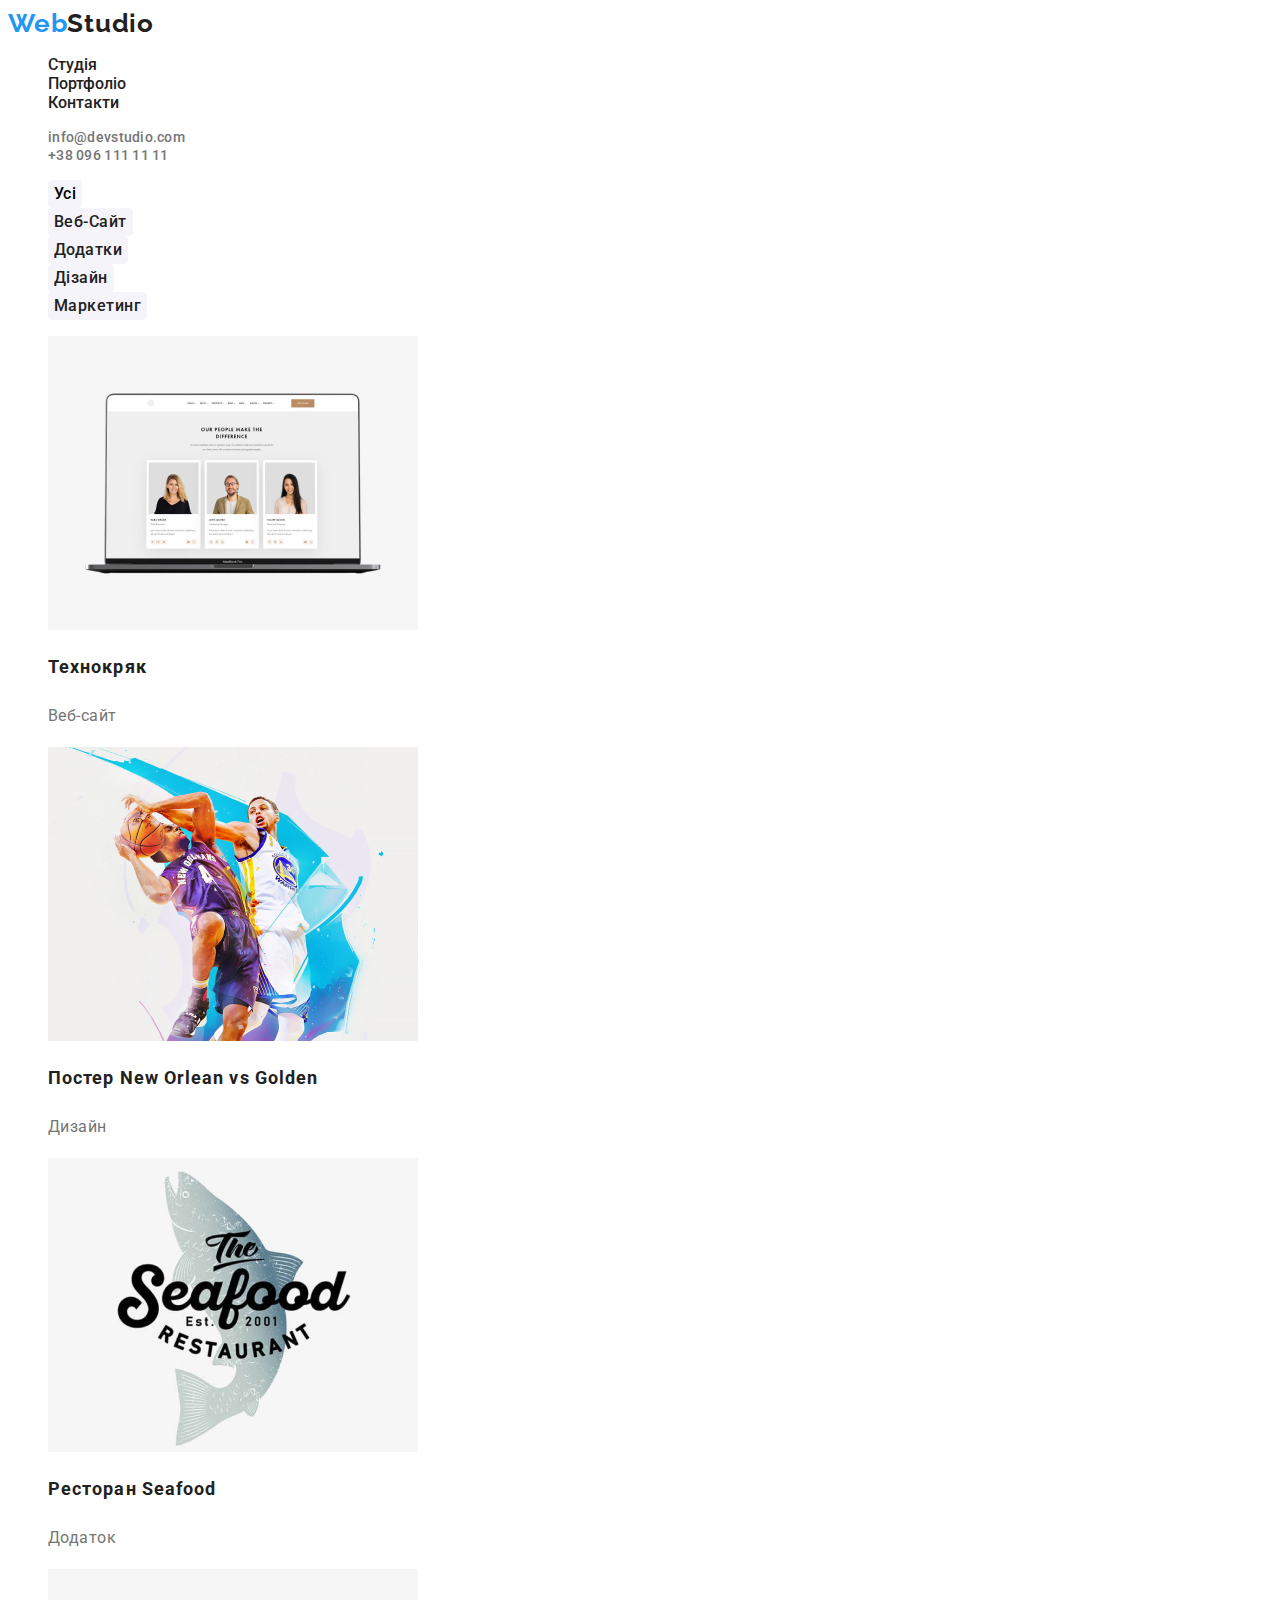
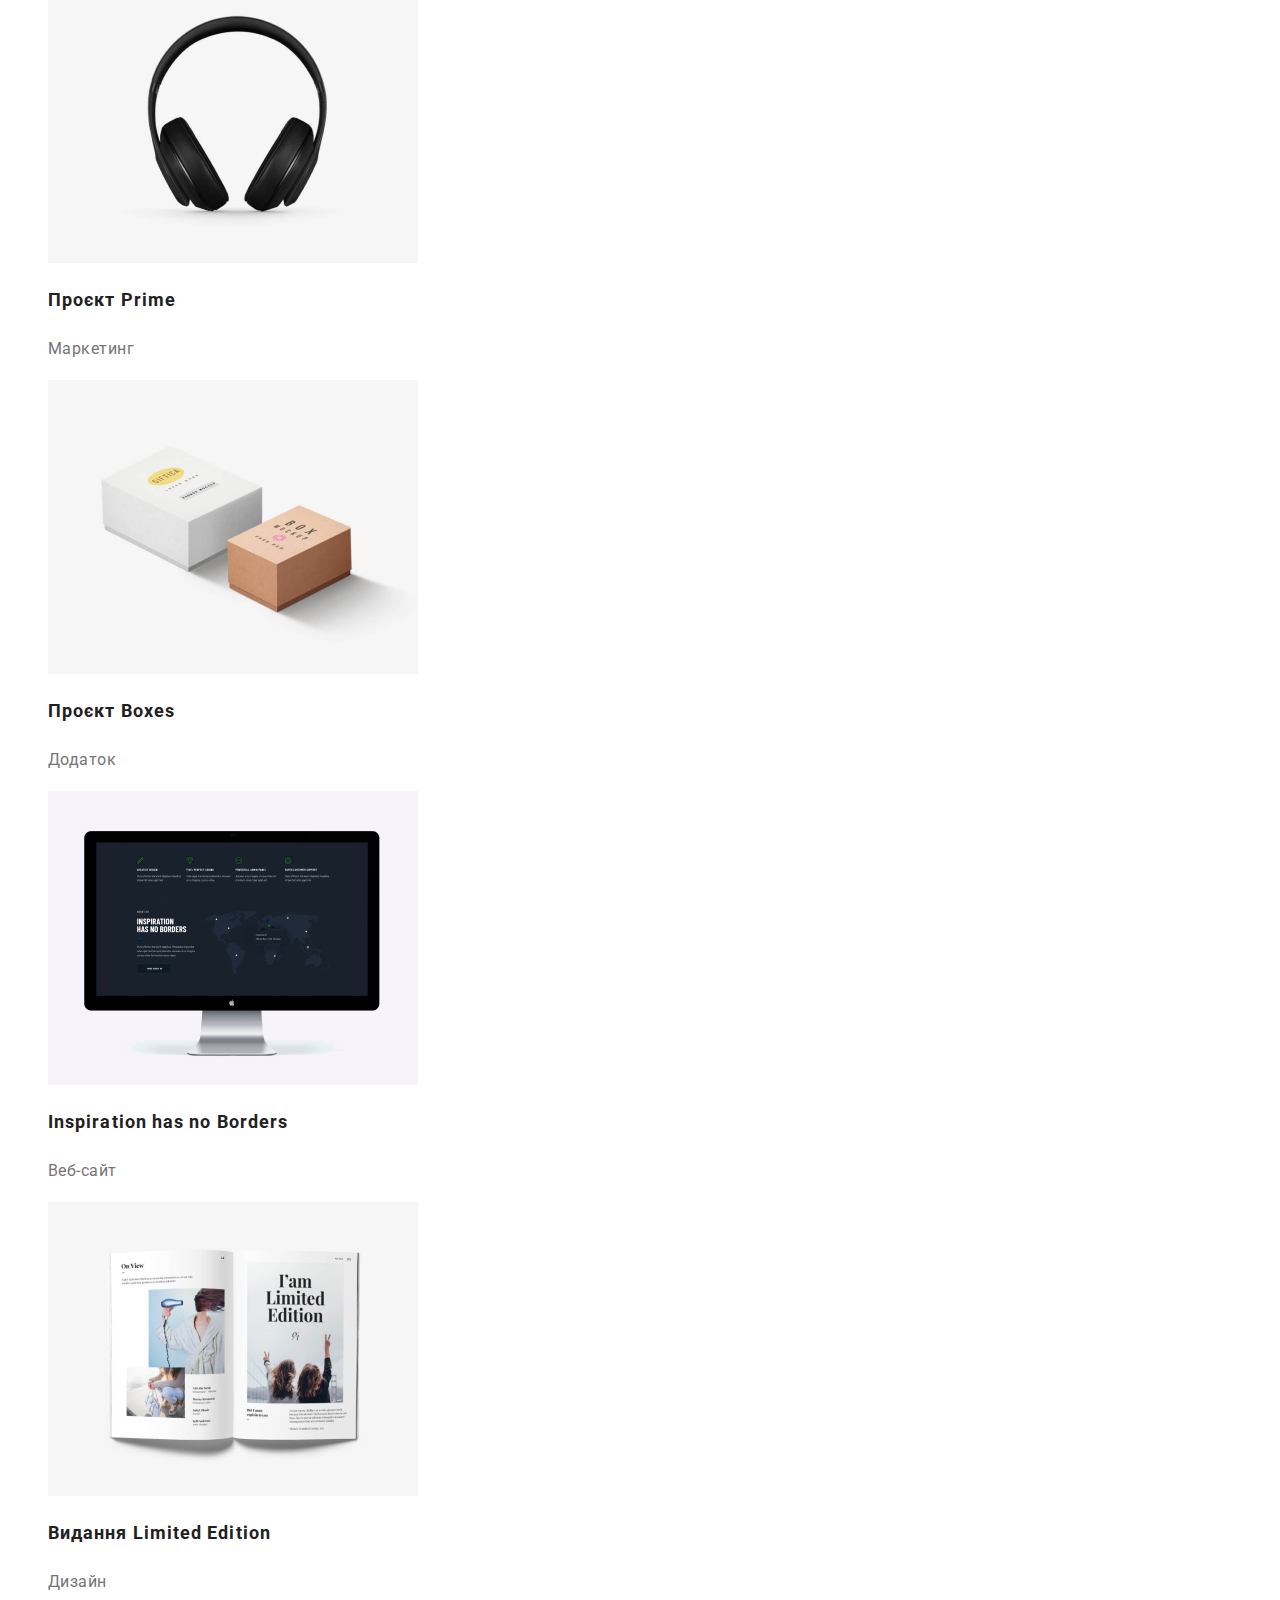
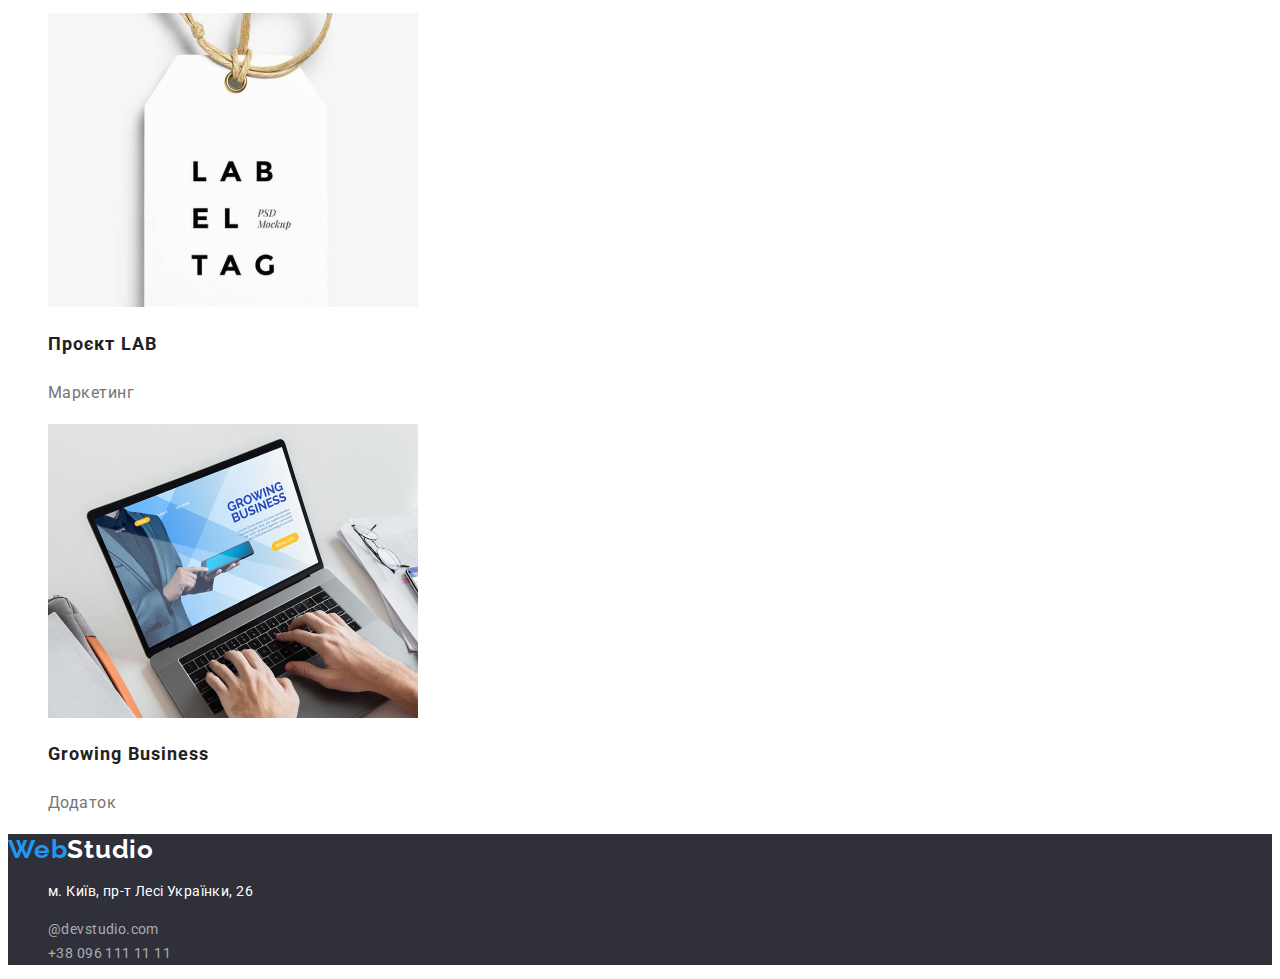
==== commit ff192806: "Add files via upload" ====
--- a/portfolio.html
+++ b/portfolio.html
@@ -33,7 +33,7 @@
 
 <main>
     <section>
- <h1 class="section-body-portfolio">P</h1>
+ <p class="section-body-portfolio"></p>
         <ul>
             <li><button type="button" class="ysi" href="#">Усі</button></li>
             <li><button type="button" class="veb-sayt" href="#">Веб-Сайт</button></li>
@@ -117,7 +117,7 @@
     <a class="logo-footer-portfolio" href="#"><span class="web-2">Web</span>Studio</a>
     <address>
       <ul class="mail-telefon-portfolio">
-        <li><p>м. Київ, пр-т Лесі Українки, 26</p></li>
+        <li><p class="Navigation-portfolio">м. Київ, пр-т Лесі Українки, 26</p></li>
         <li class="mail-footer-portfolio"><a href="mailto:info@devstudio.com">@devstudio.com</a></li>
         <li class="tel-footer-portfolio"><a href="tel:380961111111">+38 096 111 11 11</a></li>
       </ul>
--- a/css/style.css
+++ b/css/style.css
@@ -1,21 +1,72 @@
 .shadow{
-    display: none;
-    color: #FFFFFF;
+  
+    color: var(--main-color);
+    opacity: 0px;
+ 
 }
 
 .section-head{
-    list-style: none;
-    color: #FFFFFF;
+
+    color: var(--main-color);
+    opacity: 0px;
+
 }
 
 .style{
-    display: none;
-    color: #FFFFFF;
+    
+    color: var(--main-color);
+    opacity: 0px;
+    
 }
 
 li{
-    list-style-type: none;
-    color: #FFFFFF;
+
+  color: var(--main-color);
+    opacity: 0px;
+    
+}
+
+:root{
+  --main-color: #212121;
+}
+
+
+
+
+
+.Studio{
+font-family: 'Roboto', sans-serif;
+font-weight: 500;
+text-decoration: 0;
+color: #212121;
+}
+
+.Portfolio{
+font-family: 'Roboto', sans-serif;
+font-weight: 500;
+text-decoration: 0;
+color: #212121;
+}
+
+.Contacts{
+font-family: 'Roboto', sans-serif;
+font-weight: 500;
+text-decoration: 0;
+color: #212121;
+}
+
+.Mail{
+font-family: 'Roboto', sans-serif;
+font-weight: 500;
+text-decoration: 0;
+color: #212121;
+}
+
+.Telefon{
+font-family: 'Roboto', sans-serif;
+font-weight: 500;
+text-decoration: 0;
+color: #212121;
 }
 
 
@@ -26,11 +77,11 @@
     list-style-type: none;
 padding: 4,6;
 
-font-family: 'Raleway',sans-serif;
+font-family: 'Raleway', sans-serif;
 font-style: normal;
 font-weight: 700;
 font-size: 26px;
-line-height: 31px;
+line-height: 1,1;
 /* identical to box height */
 
 letter-spacing: 0.03em;
@@ -44,7 +95,7 @@
     color: #2196F3;
 }
 
-.Studio{
+.Studio:focus{
     
     text-decoration: none;
     list-style-type: none;
@@ -56,111 +107,125 @@
 font-weight: 500;
 font-size: 14px;
 
+background-color: #2196F3;
+
 
 
 letter-spacing: 0.02em;
-color: #212121;
-font-family: 'Realway', sans-serif;
+--main-color: #212121;
+font-family: 'Roboto', sans-serif;
 }
 
 
 
 .Studio:hover{
+    
+    transition-duration: 900ms;
+    box-shadow: 15px black;
+    color: #2196F3;
+    text-align: center;
+    
+  }
+  
+  .Studio_title{
+    
+    font-family: 'Roboto', sans-serif;
+    --main-color: #212121;
+    
+    
+    
+  }
+
+.Portfolio:focus{
+    
+    text-decoration: none;
+    list-style-type: none;
+padding: 4,5;
+
+background-color: #2196F3;
+
+font-style: normal;
+font-weight: 500;
+font-size: 14px;
+letter-spacing: 0.02em;
+color: #212121;
+font-family: 'Roboto', sans-serif;
+}
+
+.Portfolio:hover{
+
     opacity: 1;
     transition-duration: 900ms;
     box-shadow: 15px black;
     color: #2196F3;
     text-align: center;
-    font-size: 14px;
     
   }
   
-  .Studio_title{
-    
-    font-family: Realwa, Helvetica, sans-serif;
-    font-size: 24px;
-    
-    
-    
-  }
-
-.Portfolio{
+  
+
+.Contacts:focus{
     
     text-decoration: none;
     list-style-type: none;
-padding: 4,5;
-
-
-font-family: 'Roboto';
+padding: 4;
+background-color: #2196F3;
+
+
+
 font-style: normal;
 font-weight: 500;
 font-size: 14px;
 line-height: 16px;
-letter-spacing: 0.02em;
-color: #212121;
-font-family: 'Roboto', sans-serif;
-}
-
-.Portfolio:hover{
+
+color: #212121;
+font-family: 'Roboto', sans-serif;
+}
+
+.Contacts:hover{
+
     opacity: 1;
     transition-duration: 900ms;
     box-shadow: 15px black;
     color: #2196F3;
     text-align: center;
-    font-size: 14px;
     
   }
   
-  .Portfolio_title{
-    
-    font-family: Arial, Helvetica, sans-serif;
-    font-size: 24px;
-    
-    
-    
-  }
-
-.Contacts{
+
+.Mail{
     
     text-decoration: none;
     list-style-type: none;
-padding: 4;
-
-
-
+padding: 8,4;
+
+
+font-family: 'Roboto';
 font-style: normal;
 font-weight: 500;
 font-size: 14px;
 line-height: 16px;
 letter-spacing: 0.02em;
-color: #212121;
-font-family: 'Roboto', sans-serif;
-}
-
-.Contacts:hover{
+color: #757575;
+font-family: 'Roboto', sans-serif;
+}
+
+.Mail:hover{
+
     opacity: 1;
     transition-duration: 900ms;
     box-shadow: 15px black;
     color: #2196F3;
     text-align: center;
-    font-size: 14px;
     
   }
   
-  .Contacts_title{
-    
-    font-family: Arial, Helvetica, sans-serif;
-    font-size: 24px;
-    
-    
-    
-  }
-
-.Mail{
+
+.Telefon{
     
     text-decoration: none;
     list-style-type: none;
-padding: 8,4;
+padding: 7,6;
 
 
 font-family: 'Roboto';
@@ -173,60 +238,16 @@
 font-family: 'Roboto', sans-serif;
 }
 
-.Mail:hover{
+.Telefon:hover{
+
     opacity: 1;
     transition-duration: 900ms;
     box-shadow: 15px black;
     color: #2196F3;
     text-align: center;
-    font-size: 14px;
-    
-  }
-  
-  .Mail_title{
-    
-    font-family: Arial, Helvetica, sans-serif;
-    font-size: 24px;
-    
-   
-    
-  }
-
-.Telefon{
-    
-    text-decoration: none;
-    list-style-type: none;
-padding: 7,6;
-
-
-font-family: 'Roboto';
-font-style: normal;
-font-weight: 500;
-font-size: 14px;
-line-height: 16px;
-letter-spacing: 0.02em;
-color: #757575;
-font-family: 'Roboto', sans-serif;
-}
-
-.Telefon:hover{
-    opacity: 1;
-    transition-duration: 900ms;
-    box-shadow: 15px black;
-    color: #2196F3;
-    text-align: center;
-    font-size: 14px;
-    
-  }
-  
-  .Telefon_title{
-    
-    font-family: Arial, Helvetica, sans-serif;
-    font-size: 24px;
-    
-    
-    
-  }
+    
+  }
+
 
 .section-head{
     
@@ -260,15 +281,15 @@
     
 padding: 4,3;
 
+border-width: 700px;
 
 background: #FFFFFF;
 box-shadow: 0px 4px 4px rgba(0, 0, 0, 0.15);
 border-radius: 4px;
 color: black;
 font-family: 'Roboto', sans-serif;
-font-size: 16px;
-font-weight: 36px;
-border-width: 50px;
+font-size: 19px;
+
 border-style: none;
 }
 
@@ -502,7 +523,7 @@
 padding: 4,6;
 
 
-font-family: 'Raleway',sans-serif;
+font-family: 'Raleway', sans-serif;
 font-style: normal;
 font-weight: 700;
 font-size: 26px;
@@ -516,11 +537,11 @@
 
 text-decoration: none;
 color: #FFFFFF;
-font-family: 'Roboto', sans-serif;
-
-}
-
-.mail-telefon{
+
+
+}
+
+.mail-footer{
     
 padding: 11;
 
@@ -536,6 +557,8 @@
 
 text-decoration: none;
 
+
+
 list-style-type: none;
 color: #FFFFFF;
 font-family: 'Roboto', sans-serif;
@@ -679,7 +702,6 @@
 padding: 7,6;
 
 
-font-family: 'Roboto';
 font-style: normal;
 font-weight: 500;
 font-size: 16px;
@@ -728,7 +750,7 @@
 padding: 4,6;
 
 
-font-family: 'Raleway',sans-serif;
+font-family: 'Raleway', sans-serif;
 font-style: normal;
 font-weight: 700;
 font-size: 26px;
@@ -755,9 +777,7 @@
   list-style-type: none;
 }
 
-.style{
-  opacity: 0;
-}
+
 
 .section-head{
     list-style: none
@@ -769,49 +789,57 @@
     font-family: 'Raleway', sans-serif;
   font-weight: 700;
   text-decoration: 0;
+  color: var(--main-color);
 }
 
 .studio-portfolio{
   font-family: 'Roboto', sans-serif;
   font-weight: 500;
   text-decoration: 0;
-}
-
-.Pprtfolio-portfolio{
+  color: var(--main-color);
+}
+
+.portfolio-portfolio{
   font-family: 'Roboto', sans-serif;
   font-weight: 500;
   text-decoration: 0;
+  color: var(--main-color);
 }
 
 .contacts-portfolio{
   font-family: 'Roboto', sans-serif;
   font-weight: 500;
   text-decoration: 0;
+  color: var(--main-color);
 }
 
 .mail-portfolio{
   font-family: 'Roboto', sans-serif;
   font-weight: 500;
   text-decoration: 0;
+  color: var(--main-color);
 }
 
 .telefon-portfolio{
   font-family: 'Roboto', sans-serif;
   font-weight: 500;
   text-decoration: 0;
-}
-
-
-.studio-portfolio{
+  color: var(--main-color);
+}
+
+
+.studio-portfolio:current{
     
 padding: 2,8;
 
-
-font-family: 'Roboto', sans-serif;
-font-style: normal;
-font-weight: 500;
-font-size: 14px;
-line-height: 16px;
+color: #212121;
+
+
+font-family: 'Roboto', sans-serif;
+font-style: normal;
+font-weight: 500;
+font-size: 14px;
+line-height: 14px;
 letter-spacing: 0.02em;
 
 color: #212121;
@@ -832,22 +860,23 @@
   .studio-portfolio_title{
     
     font-family: Arial, Helvetica, sans-serif;
-    font-size: 24px;
     bottom: 15px ;
     
     
   }
 
-.portfolio-portfolio{
+.portfolio-portfolio:current{
     
 padding: 4,5;
 
-
-font-family: 'Roboto';
-font-style: normal;
-font-weight: 500;
-font-size: 14px;
-line-height: 16px;
+background-color: #2196F3;
+
+
+font-family: 'Roboto', sans-serif;
+font-style: normal;
+font-weight: 500;
+font-size: 14px;
+line-height: 14px;
 letter-spacing: 0.02em;
 
 color: #212121;
@@ -860,7 +889,7 @@
     transition-duration: 900ms;
     box-shadow: 15px black;
     color: #2196F3;
-    text-align: center;
+    
     font-size: 14px;
     
   }
@@ -874,9 +903,12 @@
     
   }
 
-.contacts-portfolio{
+.contacts-portfolio:current{
     
 padding: 4;
+
+background-color: #2196F3;
+
 
 
 font-family: 'Roboto';
@@ -914,8 +946,6 @@
     
 padding: 8,4;
 
-
-font-family: 'Roboto';
 font-style: normal;
 font-weight: 500;
 font-size: 14px;
@@ -925,6 +955,7 @@
 color: #757575;
 font-family: 'Roboto', sans-serif;
 text-decoration: 0;
+
 }
 
 .mail-portfolio:hover{
@@ -1661,18 +1692,51 @@
     box-shadow: 0px 3px 1px rgba(0, 0, 0, 0.1), 0px 1px 2px rgba(0, 0, 0, 0.08), 0px 2px 2px rgba(0, 0, 0, 0.12);
   }
 
+  a:root{
+    text-decoration: none;
+    color: rgba(255, 255, 255, 0.6);
+
+  }
+
+  .section-body-portfolio:root{
+    opacity: 0;
+    color: #F5F4FA;
+  }
+
   a{
     text-decoration: none;
     color: rgba(255, 255, 255, 0.6);
-
-  }
-
-  .section-body-portfolio{
-    opacity: 0;
-  }
-
-
-
-
-
-
+  }
+  
+  .Navigetion{
+    font-family: 'Roboto', sans-serif;
+font-style: normal;
+font-weight: 400;
+font-size: 14px;
+line-height: 24px;
+/* or 171% */
+
+letter-spacing: 0.03em;
+
+color: #FFFFFF;
+  }
+
+  .Navigation-portfolio{
+    font-family: 'Roboto', sans-serif;
+font-style: normal;
+font-weight: 400;
+font-size: 14px;
+line-height: 24px;
+/* or 171% */
+
+letter-spacing: 0.03em;
+
+color: #FFFFFF;
+
+  }
+
+
+
+
+
+
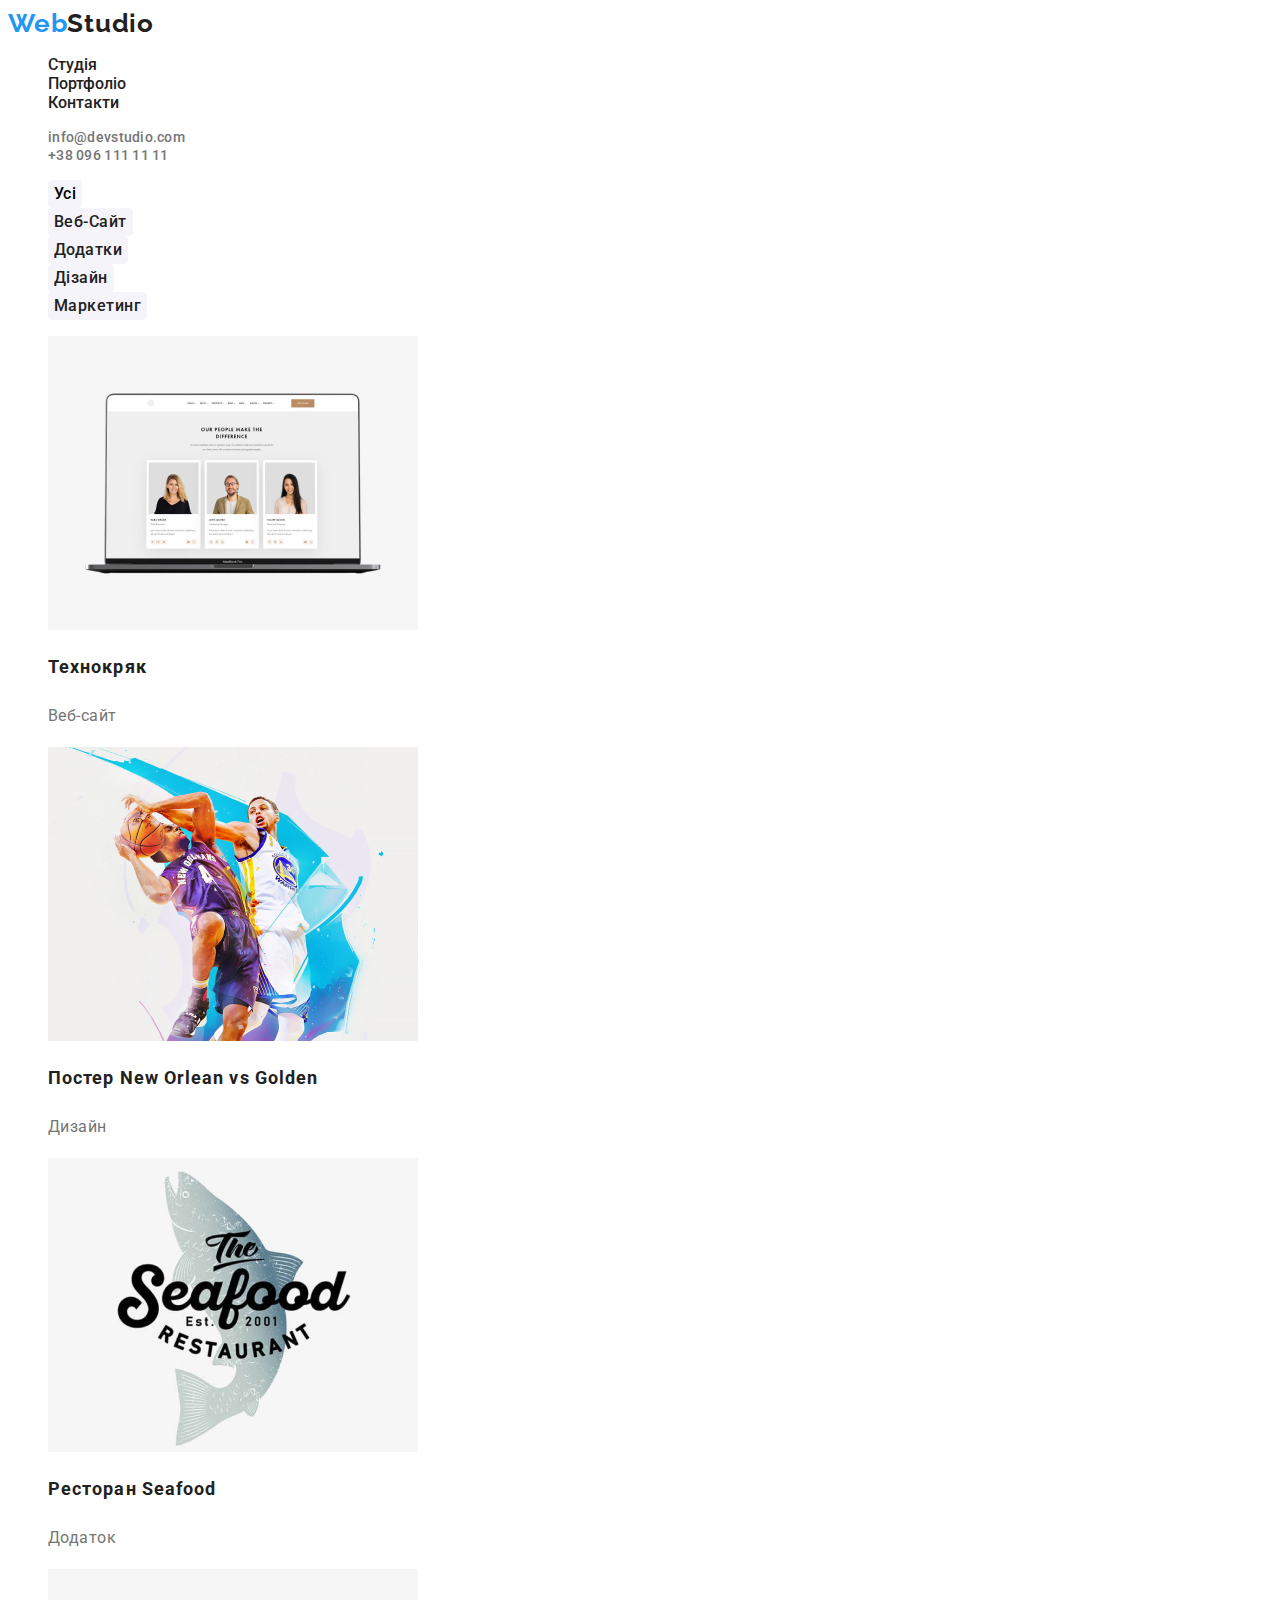
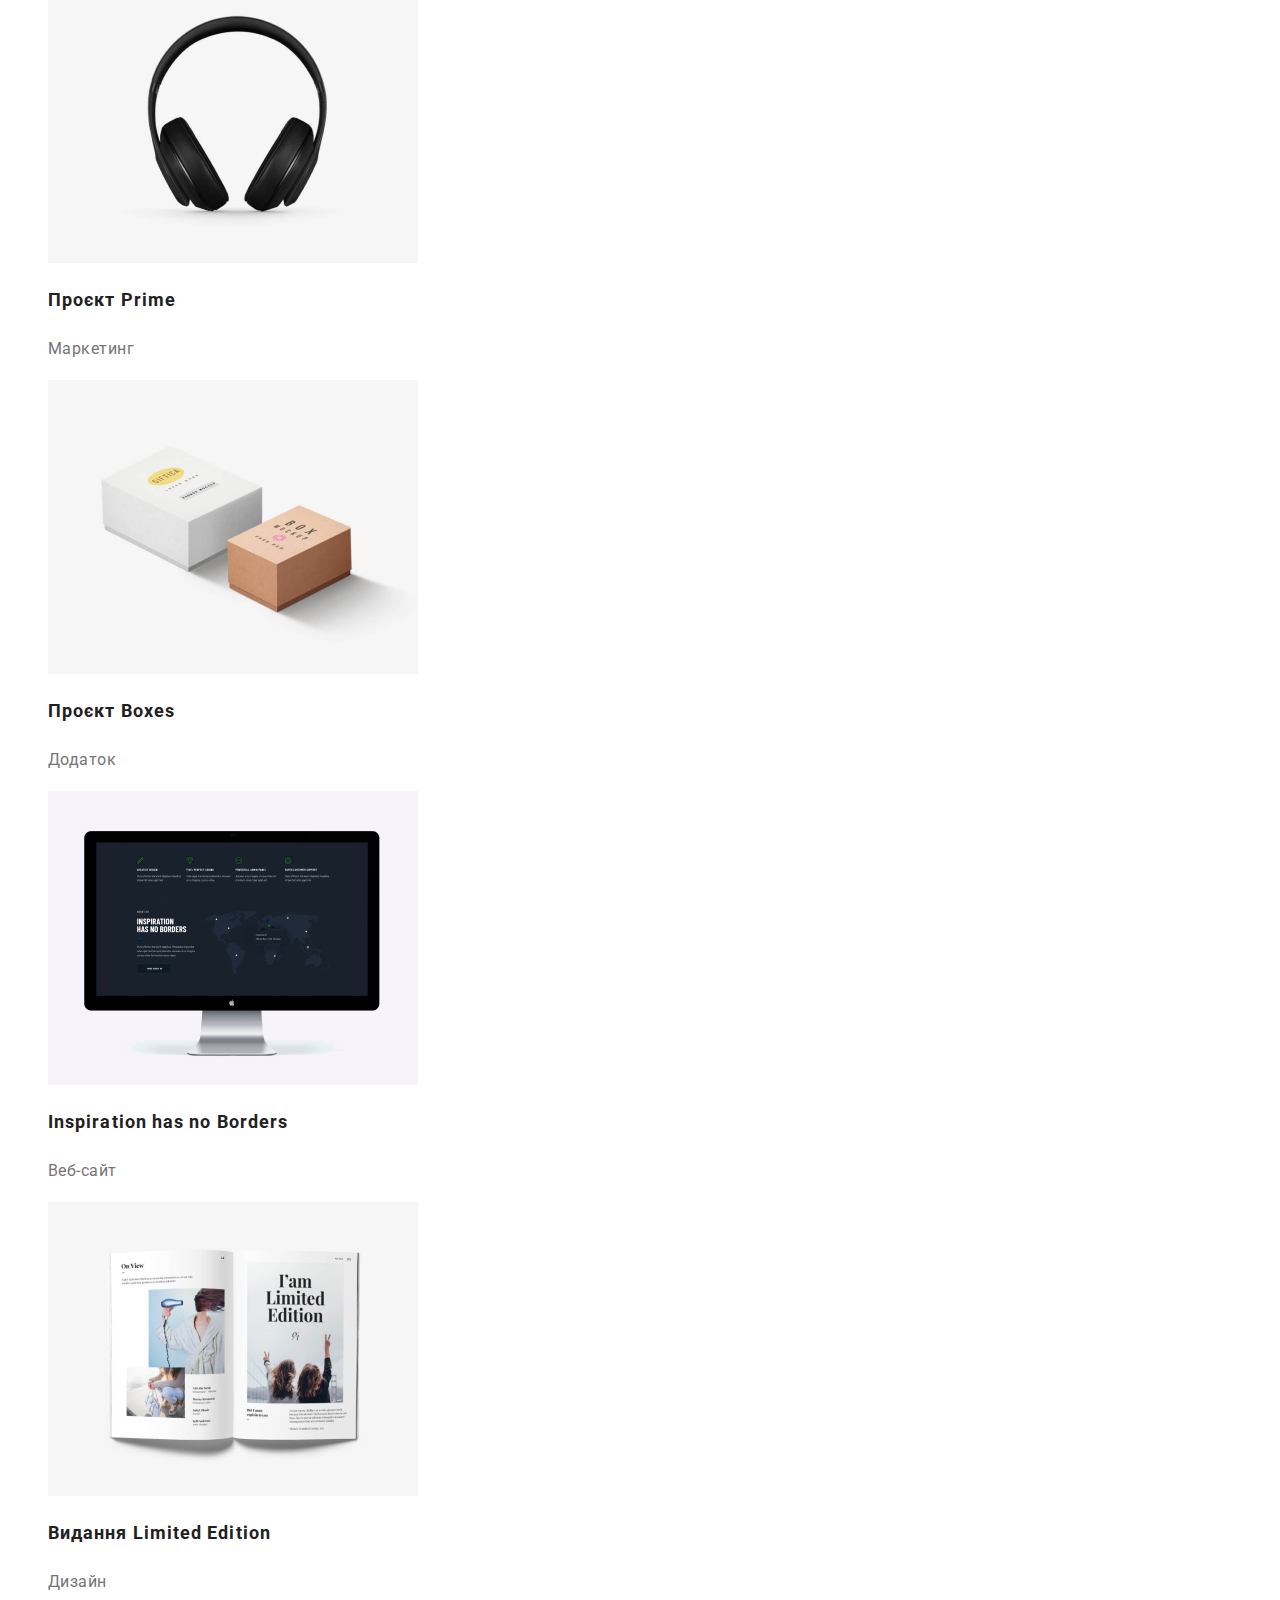
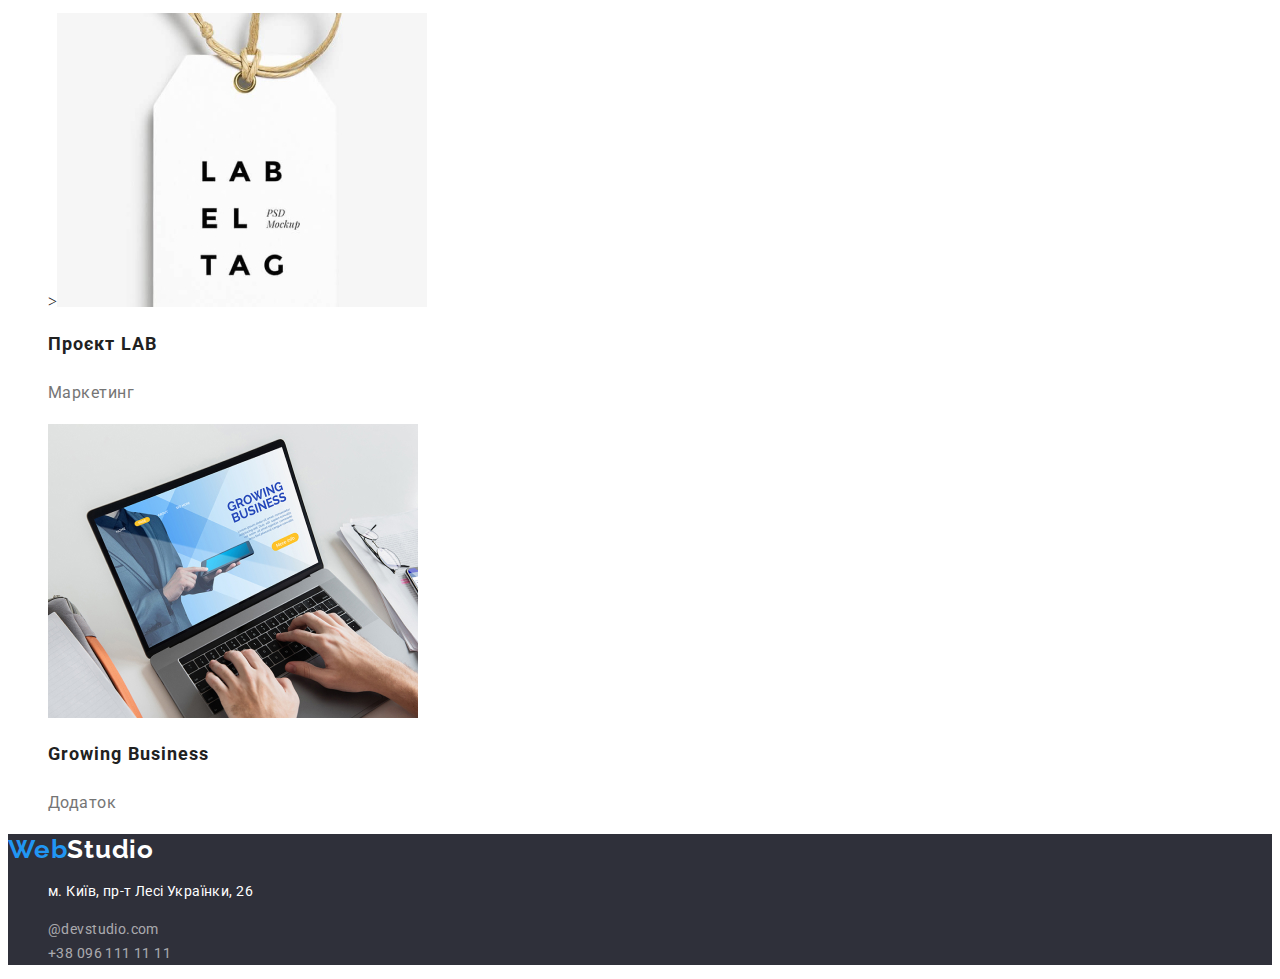
==== commit 32d8d2d2: "Add files via upload" ====
--- a/portfolio.html
+++ b/portfolio.html
@@ -2,6 +2,8 @@
 <html lang="uk">
 <head>
   <meta charset="UTF-8">
+
+  <title>HW-02</title>
 
   <link rel="preconnect" href="https://fonts.googleapis.com">
   <link rel="preconnect" href="https://fonts.gstatic.com" crossorigin>
@@ -35,11 +37,11 @@
     <section>
  <p class="section-body-portfolio"></p>
         <ul>
-            <li><button type="button" class="ysi" href="#">Усі</button></li>
-            <li><button type="button" class="veb-sayt" href="#">Веб-Сайт</button></li>
-            <li><button type="button" class="dodatki" href="#">Додатки</a></li>
-            <li><button type="button" class="disayn" href="#">Дізайн</a></li>
-            <li><button type="button" class="marketing" href="#">Маркетинг</a></li>
+            <li><button type="button" class="ysi" >Усі</button></li>
+            <li><button type="button" class="veb-sayt" >Веб-Сайт</button></li>
+            <li><button type="button" class="dodatki" >Додатки</button></li>
+            <li><button type="button" class="disayn" >Дізайн</button></li>
+            <li><button type="button" class="marketing" >Маркетинг</button></li>
         </ul>
 
         <ul>
@@ -52,25 +54,25 @@
 
         
             <li>
-            </img><img class="images2" src="images/imgmemu-1.jpg" width: 370; alt="basketbol">
+            <img class="images2" src="images/imgmemu-1.jpg" width: 370px; alt="basketbol">
             <h2 class="images-b2">Постер New Orlean vs Golden</h2>
             <p class="b2">Дизайн</p>
             </li>
       
             <li>
-            </img><img class="images3 " src="images/imgmemu-2.jpg" width: 370; alt="fish">
+            <img class="images3 " src="images/imgmemu-2.jpg" width: 370px; alt="fish">
             <h2 class="images-b3">Ресторан Seafood</h2>
             <p class="b3">Додаток</p>
             </li>
        
             <li>
-            </img><img class="images4" src="images/imgmemu-3.jpg" width: 370; alt="garnetura">
+            <img class="images4" src="images/imgmemu-3.jpg" width: 370px; alt="garnetura">
             <h2 class="images-b4">Проєкт Prime</h2>
             <p class="b4">Маркетинг</p>
             </li>
         
             <li>
-            </img><img class="images5" src="images/imgmemu-4.jpg" width: 370; alt="box">
+            <img class="images5" src="images/imgmemu-4.jpg" width: 370px; alt="box">
             <h2 class="images-b5">Проєкт Boxes</h2>
             <p class="b5">Додаток</p>
             </li>
@@ -78,7 +80,7 @@
 
         <ul>
             <li>
-            </img><img class="images6" src="images/imgmemu-5.jpg" width: 370; alt="mac">
+            <img class="images6" src="images/imgmemu-5.jpg" width: 370px; alt="mac">
             <h2 class="images-b6">Inspiration has no Borders</h2>
             <p class="b6">Веб-сайт</p>
             </li>
@@ -86,7 +88,7 @@
 
         <ul>
             <li>
-            </img><img class="images7" src="images/imgmemu-6.jpg" width: 370; alt="gazeta">
+            <img class="images7" src="images/imgmemu-6.jpg" width: 370px; alt="gazeta">
             <h2 class="images-b7">Видання Limited Edition</h2>
             <p class="b7">Дизайн</p>
             </li>
@@ -94,7 +96,7 @@
 
         <ul>
             <li>
-            </img><img class="images8" src="images/imgmemu-7.jpg" width: 370; alt="birka">
+            ><img class="images8" src="images/imgmemu-7.jpg" width: 370px; alt="birka">
             <h2 class="images-b8">Проєкт LAB</h2>
             <p class="b8">Маркетинг</p>
             </li>
@@ -102,10 +104,9 @@
 
         <ul>
             <li>
-            </img><img class="images9" src="images/imgmemu-8.jpg" width: 370; alt="loptop">
+            <img class="images9" src="images/imgmemu-8.jpg" width: 370px; alt="loptop">
             <h2 class="images-b9">Growing Business</h2>
             <p class="b9">Додаток</p>
-            </img>
             </li>
         </ul>
 
--- a/css/style.css
+++ b/css/style.css
@@ -281,14 +281,12 @@
     
 padding: 4,3;
 
-border-width: 700px;
-
 background: #FFFFFF;
 box-shadow: 0px 4px 4px rgba(0, 0, 0, 0.15);
 border-radius: 4px;
 color: black;
 font-family: 'Roboto', sans-serif;
-font-size: 19px;
+font-size: 16px;
 
 border-style: none;
 }
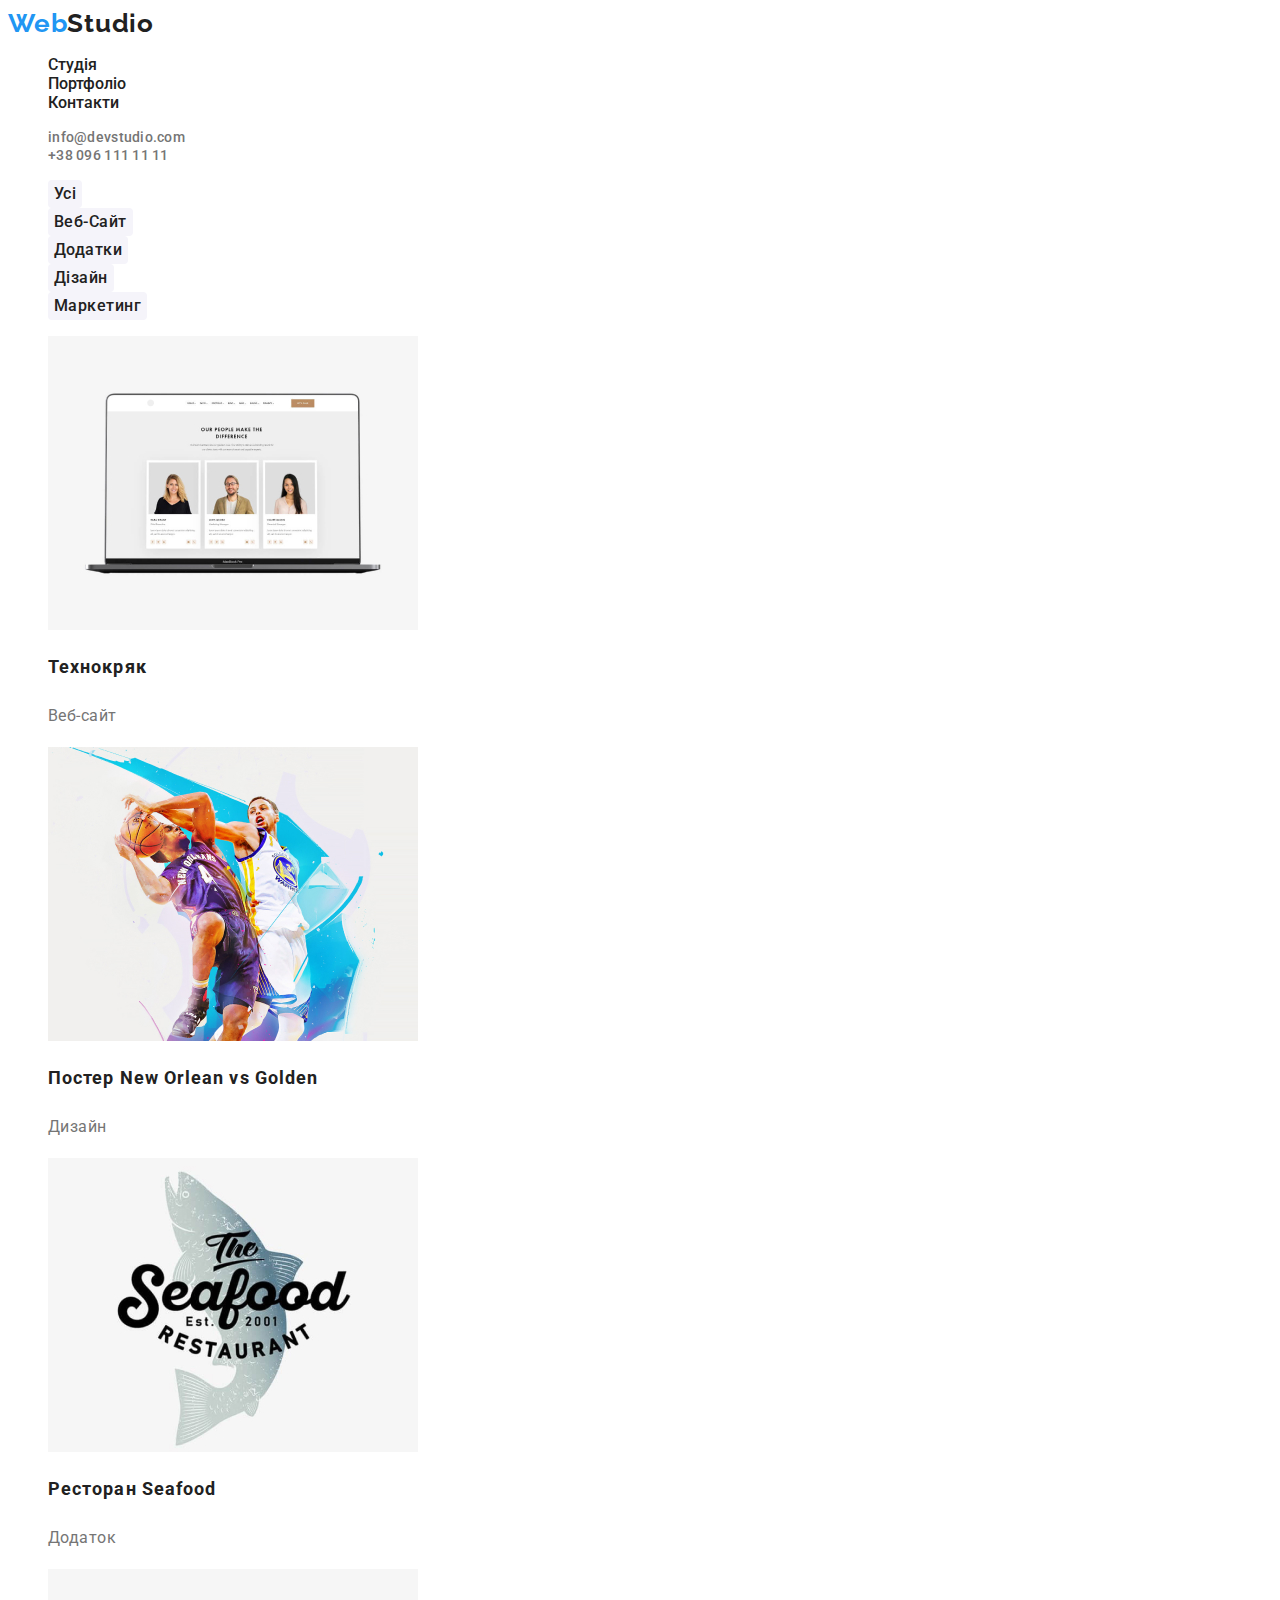
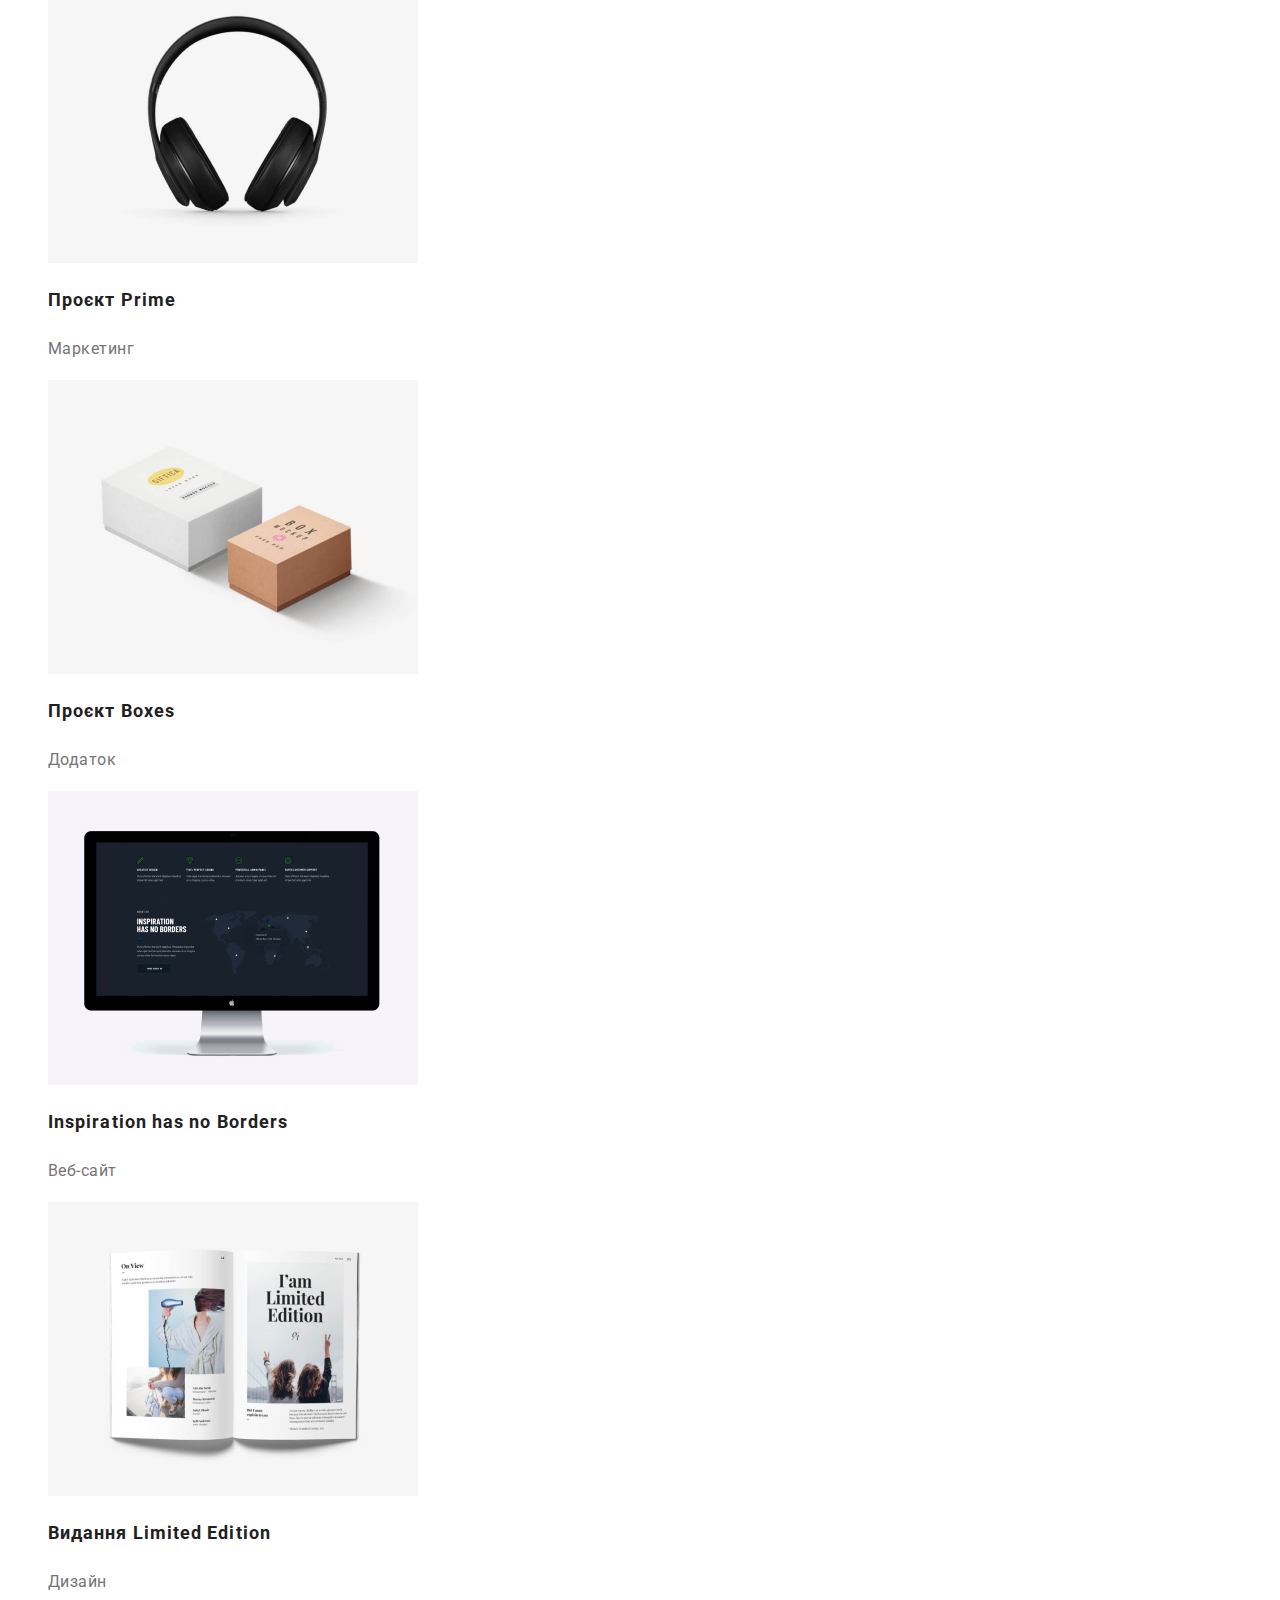
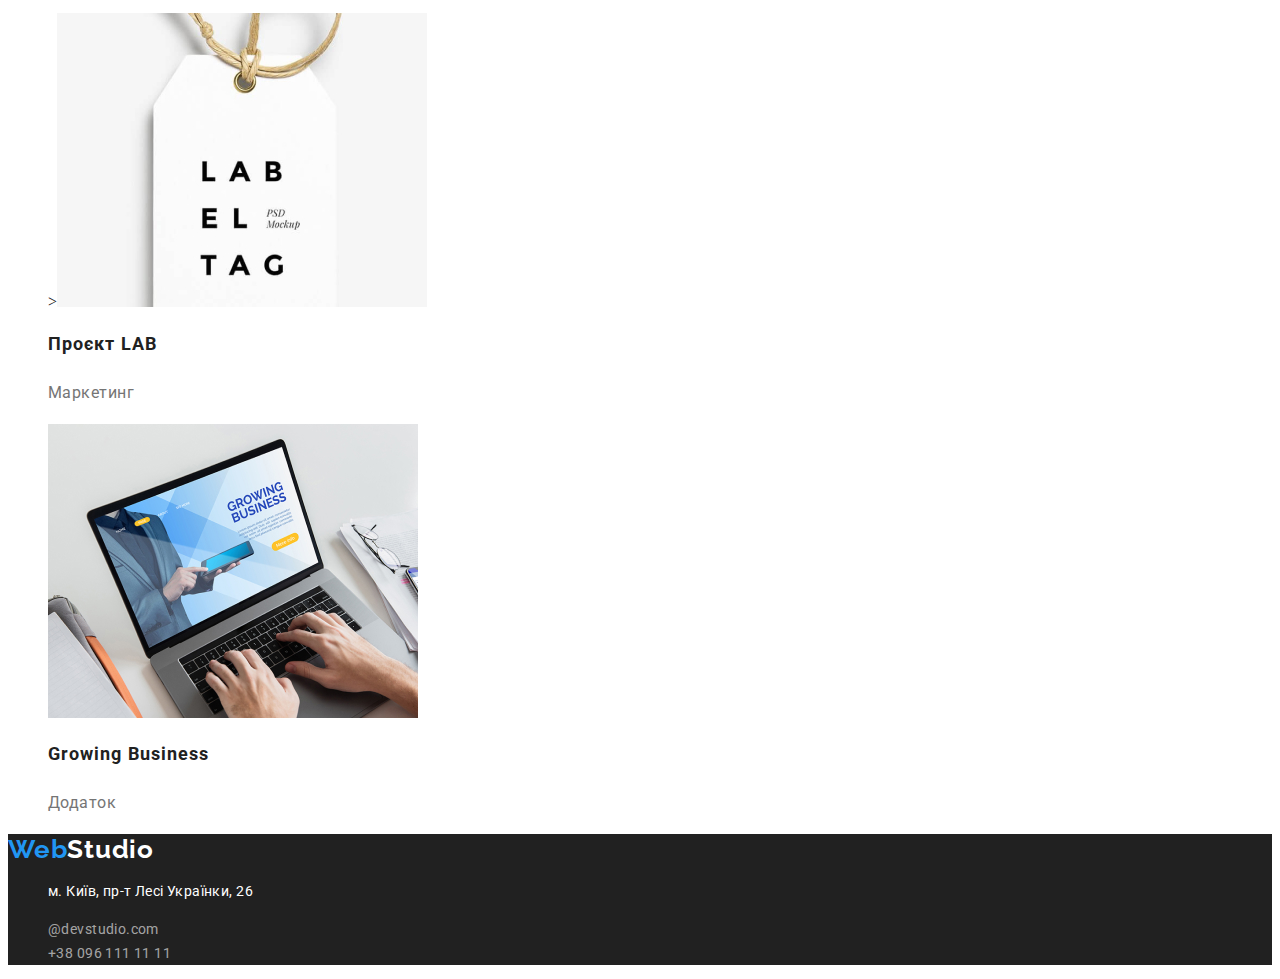
==== commit 74d082ff: "Add files via upload" ====
--- a/portfolio.html
+++ b/portfolio.html
@@ -54,25 +54,25 @@
 
         
             <li>
-            <img class="images2" src="images/imgmemu-1.jpg" width: 370px; alt="basketbol">
+            <img class="images2" src="images/imgmemu-1.jpg"  alt="basketbol">
             <h2 class="images-b2">Постер New Orlean vs Golden</h2>
             <p class="b2">Дизайн</p>
             </li>
       
             <li>
-            <img class="images3 " src="images/imgmemu-2.jpg" width: 370px; alt="fish">
+            <img class="images3 " src="images/imgmemu-2.jpg"  alt="fish">
             <h2 class="images-b3">Ресторан Seafood</h2>
             <p class="b3">Додаток</p>
             </li>
        
             <li>
-            <img class="images4" src="images/imgmemu-3.jpg" width: 370px; alt="garnetura">
+            <img class="images4" src="images/imgmemu-3.jpg"  alt="garnetura">
             <h2 class="images-b4">Проєкт Prime</h2>
             <p class="b4">Маркетинг</p>
             </li>
         
             <li>
-            <img class="images5" src="images/imgmemu-4.jpg" width: 370px; alt="box">
+            <img class="images5" src="images/imgmemu-4.jpg"  alt="box">
             <h2 class="images-b5">Проєкт Boxes</h2>
             <p class="b5">Додаток</p>
             </li>
@@ -80,7 +80,7 @@
 
         <ul>
             <li>
-            <img class="images6" src="images/imgmemu-5.jpg" width: 370px; alt="mac">
+            <img class="images6" src="images/imgmemu-5.jpg"  alt="mac">
             <h2 class="images-b6">Inspiration has no Borders</h2>
             <p class="b6">Веб-сайт</p>
             </li>
@@ -88,7 +88,7 @@
 
         <ul>
             <li>
-            <img class="images7" src="images/imgmemu-6.jpg" width: 370px; alt="gazeta">
+            <img class="images7" src="images/imgmemu-6.jpg"  alt="gazeta">
             <h2 class="images-b7">Видання Limited Edition</h2>
             <p class="b7">Дизайн</p>
             </li>
@@ -96,7 +96,7 @@
 
         <ul>
             <li>
-            ><img class="images8" src="images/imgmemu-7.jpg" width: 370px; alt="birka">
+            ><img class="images8" src="images/imgmemu-7.jpg"  alt="birka">
             <h2 class="images-b8">Проєкт LAB</h2>
             <p class="b8">Маркетинг</p>
             </li>
@@ -104,7 +104,7 @@
 
         <ul>
             <li>
-            <img class="images9" src="images/imgmemu-8.jpg" width: 370px; alt="loptop">
+            <img class="images9" src="images/imgmemu-8.jpg"  alt="loptop">
             <h2 class="images-b9">Growing Business</h2>
             <p class="b9">Додаток</p>
             </li>
--- a/css/style.css
+++ b/css/style.css
@@ -28,6 +28,7 @@
 
 :root{
   --main-color: #212121;
+  --secondary-color: #2196F3;
 }
 
 
@@ -38,35 +39,35 @@
 font-family: 'Roboto', sans-serif;
 font-weight: 500;
 text-decoration: 0;
-color: #212121;
+color: var(--main-color);
 }
 
 .Portfolio{
 font-family: 'Roboto', sans-serif;
 font-weight: 500;
 text-decoration: 0;
-color: #212121;
+color: var(--main-color);
 }
 
 .Contacts{
 font-family: 'Roboto', sans-serif;
 font-weight: 500;
 text-decoration: 0;
-color: #212121;
+color: var(--main-color);
 }
 
 .Mail{
 font-family: 'Roboto', sans-serif;
 font-weight: 500;
 text-decoration: 0;
-color: #212121;
+color: var(--main-color);
 }
 
 .Telefon{
 font-family: 'Roboto', sans-serif;
 font-weight: 500;
 text-decoration: 0;
-color: #212121;
+color: var(--main-color);
 }
 
 
@@ -85,14 +86,14 @@
 /* identical to box height */
 
 letter-spacing: 0.03em;
-color: #212121;
+color: var(--main-color);
 
 
 
 }
 
 .Web-1{
-    color: #2196F3;
+  color: var(--main-color);
 }
 
 .Studio:focus{
@@ -107,12 +108,12 @@
 font-weight: 500;
 font-size: 14px;
 
-background-color: #2196F3;
+background-color: var(--main-color );
 
 
 
 letter-spacing: 0.02em;
---main-color: #212121;
+color: var(--main-color);
 font-family: 'Roboto', sans-serif;
 }
 
@@ -122,7 +123,7 @@
     
     transition-duration: 900ms;
     box-shadow: 15px black;
-    color: #2196F3;
+    color: var(--secondary-color);
     text-align: center;
     
   }
@@ -130,7 +131,7 @@
   .Studio_title{
     
     font-family: 'Roboto', sans-serif;
-    --main-color: #212121;
+    color: var(--main-color #212121);
     
     
     
@@ -142,13 +143,13 @@
     list-style-type: none;
 padding: 4,5;
 
-background-color: #2196F3;
+background-color: var(--secondary-color);
 
 font-style: normal;
 font-weight: 500;
 font-size: 14px;
 letter-spacing: 0.02em;
-color: #212121;
+color: var(--main-color);
 font-family: 'Roboto', sans-serif;
 }
 
@@ -157,7 +158,7 @@
     opacity: 1;
     transition-duration: 900ms;
     box-shadow: 15px black;
-    color: #2196F3;
+    color: var(--secondary-color);
     text-align: center;
     
   }
@@ -169,7 +170,7 @@
     text-decoration: none;
     list-style-type: none;
 padding: 4;
-background-color: #2196F3;
+background-color: var(--secondary-color);
 
 
 
@@ -178,7 +179,7 @@
 font-size: 14px;
 line-height: 16px;
 
-color: #212121;
+color: var(--main-color #212121);
 font-family: 'Roboto', sans-serif;
 }
 
@@ -187,7 +188,7 @@
     opacity: 1;
     transition-duration: 900ms;
     box-shadow: 15px black;
-    color: #2196F3;
+    color: var(--secondary-color);
     text-align: center;
     
   }
@@ -206,7 +207,7 @@
 font-size: 14px;
 line-height: 16px;
 letter-spacing: 0.02em;
-color: #757575;
+--main-color: #757575;
 font-family: 'Roboto', sans-serif;
 }
 
@@ -215,7 +216,7 @@
     opacity: 1;
     transition-duration: 900ms;
     box-shadow: 15px black;
-    color: #2196F3;
+    color: var(--secondary-color);
     text-align: center;
     
   }
@@ -234,7 +235,7 @@
 font-size: 14px;
 line-height: 16px;
 letter-spacing: 0.02em;
-color: #757575;
+--main-color: #757575;
 font-family: 'Roboto', sans-serif;
 }
 
@@ -243,7 +244,7 @@
     opacity: 1;
     transition-duration: 900ms;
     box-shadow: 15px black;
-    color: #2196F3;
+    color: var(--secondary-color);
     text-align: center;
     
   }
@@ -254,7 +255,7 @@
 padding: 2,6;
 
 
-background: #2F303A;
+background: var(--main-color);
 }
 
 .Efectivni{
@@ -284,9 +285,9 @@
 background: #FFFFFF;
 box-shadow: 0px 4px 4px rgba(0, 0, 0, 0.15);
 border-radius: 4px;
-color: black;
-font-family: 'Roboto', sans-serif;
-font-size: 16px;
+color: var(--main-color);
+font-family: 'Roboto', sans-serif;
+font-size: 16 px;
 
 border-style: none;
 }
@@ -304,7 +305,7 @@
 letter-spacing: 0.03em;
 text-transform: uppercase;
 
-color: #212121;
+color: var(--main-color);
 font-family: 'Roboto', sans-serif;
 }
 
@@ -339,7 +340,7 @@
 letter-spacing: 0.03em;
 text-transform: uppercase;
 
-color: #212121;
+color: var(--main-color);
 font-family: 'Roboto', sans-serif;
 
 }
@@ -375,7 +376,7 @@
 letter-spacing: 0.03em;
 text-transform: uppercase;
 
-color: #212121;
+color: var(--main-color);
 
 
 }
@@ -411,7 +412,7 @@
 letter-spacing: 0.03em;
 text-transform: uppercase;
 
-color: #212121;
+color: var(--main-color);
 font-family: 'Roboto', sans-serif;
 }
 
@@ -446,7 +447,7 @@
 text-align: center;
 letter-spacing: 0.03em;
 
-color: #212121;
+color: var(--main-color);
 font-family: 'Roboto', sans-serif;
 
 }
@@ -487,7 +488,7 @@
 text-align: center;
 letter-spacing: 0.03em;
 
-color: #212121;
+color: var(--main-color);
 font-family: 'Roboto', sans-serif;
 }
 
@@ -732,7 +733,7 @@
 }
 
 .Web-2{
-    color: #2196F3;
+  color: var(--secondary-color);
 }
 
 .footer{
@@ -740,7 +741,7 @@
     padding: 6,3;
 
 
-background: #2F303A;
+background: var(--main-color);
   }
 
   .logo-portfolio{
@@ -757,7 +758,7 @@
 
 letter-spacing: 0.03em;
 text-decoration: 0;
-color: #000000;
+color: var(--main-color);
 
 
 
@@ -766,7 +767,7 @@
 }
 
 .Web-1{
-  color: #2196F3;
+  color: var(--secondary-color);
 }
 
 
@@ -830,7 +831,7 @@
     
 padding: 2,8;
 
-color: #212121;
+color: var(--main-color);
 
 
 font-family: 'Roboto', sans-serif;
@@ -840,7 +841,7 @@
 line-height: 14px;
 letter-spacing: 0.02em;
 
-color: #212121;
+color: var(--main-color);
 
 text-decoration: 0;
 }
@@ -849,7 +850,7 @@
     opacity: 1;
     transition-duration: 900ms;
     box-shadow: 15px black;
-    color: #2196F3;
+    color: var(--secondary-color);
     text-align: center;
     font-size: 14px;
     
@@ -867,7 +868,7 @@
     
 padding: 4,5;
 
-background-color: #2196F3;
+background-color: var(--secondary-color);
 
 
 font-family: 'Roboto', sans-serif;
@@ -877,7 +878,7 @@
 line-height: 14px;
 letter-spacing: 0.02em;
 
-color: #212121;
+color: var(--main-color);
 font-family: 'Roboto', sans-serif;
 text-decoration: 0;
 }
@@ -886,7 +887,7 @@
     opacity: 1;
     transition-duration: 900ms;
     box-shadow: 15px black;
-    color: #2196F3;
+    color: var(--secondary-color);
     
     font-size: 14px;
     
@@ -905,7 +906,7 @@
     
 padding: 4;
 
-background-color: #2196F3;
+background-color: var(--secondary-color);
 
 
 
@@ -916,7 +917,7 @@
 line-height: 16px;
 letter-spacing: 0.02em;
 
-color: #212121;
+color: var(--main-color);
 font-family: 'Roboto', sans-serif;
 text-decoration: 0;
 }
@@ -925,7 +926,7 @@
     opacity: 1;
     transition-duration: 900ms;
     box-shadow: 15px black;
-    color: #2196F3;
+    color: var(--secondary-color);
     text-align: center;
     font-size: 14px;
     
@@ -960,7 +961,7 @@
     opacity: 1;
     transition-duration: 900ms;
     box-shadow: 15px black;
-    color: #2196F3;
+    color: var(--secondary-color);
     text-align: center;
     font-size: 14px;
     
@@ -996,7 +997,7 @@
     opacity: 1;
     transition-duration: 900ms;
     box-shadow: 15px black;
-    color: #2196F3;
+    color: var(--secondary-color);
     text-align: center;
     font-size: 14px;
     
@@ -1038,7 +1039,7 @@
 text-align: center;
 letter-spacing: 0.03em;
 
-color: #000000;
+color: var(--main-color);
 border: 0;
 text-decoration: 0;
 
@@ -1048,7 +1049,7 @@
   }
 
   .ysi:hover{
-    background-color: #2196F3;
+    background-color: var(--secondary-color);
     color: #F5F4FA;
     box-shadow: 0px 3px 1px rgba(0, 0, 0, 0.1), 0px 1px 2px rgba(0, 0, 0, 0.08), 0px 2px 2px rgba(0, 0, 0, 0.12);
   }
@@ -1078,14 +1079,14 @@
     text-align: center;
     letter-spacing: 0.03em;
     
-    color: #212121;
+    color: var(--main-color);
     border: 0;
     font-family: 'Roboto', sans-serif;
     text-decoration: 0;
   }
 
   .veb-sayt:hover{
-    background-color: #2196F3;
+    background-color: var(--secondary-color);
     color: #F5F4FA;
     box-shadow: 0px 3px 1px rgba(0, 0, 0, 0.1), 0px 1px 2px rgba(0, 0, 0, 0.08), 0px 2px 2px rgba(0, 0, 0, 0.12);
   }
@@ -1115,14 +1116,14 @@
     text-align: center;
     letter-spacing: 0.03em;
     
-    color: #212121;
+    color: var(--main-color);
     border: 0;
     font-family: 'Roboto', sans-serif;
     text-decoration: 0;
   }
 
   .dodatki:hover{
-    background-color: #2196F3;
+    background-color: var(--secondary-color);
     color: #F5F4FA;
     box-shadow: 0px 3px 1px rgba(0, 0, 0, 0.1), 0px 1px 2px rgba(0, 0, 0, 0.08), 0px 2px 2px rgba(0, 0, 0, 0.12);
   }
@@ -1153,14 +1154,14 @@
 text-align: center;
 letter-spacing: 0.03em;
 
-color: #212121;
+color: var(--main-color);
 border: 0;
     font-family: 'Roboto', sans-serif;
     text-decoration: 0;
   }
 
   .disayn:hover{
-    background-color: #2196F3;
+    background-color: var(--secondary-color);
     color: #F5F4FA;
     box-shadow: 0px 3px 1px rgba(0, 0, 0, 0.1), 0px 1px 2px rgba(0, 0, 0, 0.08), 0px 2px 2px rgba(0, 0, 0, 0.12);
   }
@@ -1190,7 +1191,7 @@
 text-align: center;
 letter-spacing: 0.03em;
 
-color: #212121;
+color: var(--main-color);
 border: 0;
     font-family: 'Roboto', sans-serif;
     text-decoration: 0;
@@ -1222,7 +1223,7 @@
 
 letter-spacing: 0.06em;
 
-color: #212121;
+color: var(--main-color);
   }
 
   .b1{
@@ -1264,7 +1265,7 @@
 
 letter-spacing: 0.06em;
 
-color: #212121;
+color: var(--main-color);
 font-family: 'Roboto', sans-serif;
   }
 
@@ -1306,7 +1307,7 @@
 
 letter-spacing: 0.06em;
 
-color: #212121;
+color: var(--main-color);
 font-family: 'Roboto', sans-serif;
   }
 
@@ -1348,7 +1349,7 @@
 
 letter-spacing: 0.06em;
 
-color: #212121;
+color: var(--main-color);
 font-family: 'Roboto', sans-serif;
   }
 
@@ -1390,7 +1391,7 @@
 
 letter-spacing: 0.06em;
 
-color: #212121;
+color: var(--main-color);
 font-family: 'Roboto', sans-serif;
   }
 
@@ -1433,7 +1434,7 @@
 
 letter-spacing: 0.06em;
 
-color: #212121;
+color: var(--main-color);
 font-family: 'Roboto', sans-serif;
   }
 
@@ -1475,7 +1476,7 @@
 
 letter-spacing: 0.06em;
 
-color: #212121;
+color: var(--main-color);
 font-family: 'Roboto', sans-serif;
   }
 
@@ -1517,7 +1518,7 @@
 
 letter-spacing: 0.06em;
 
-color: #212121;
+color: var(--main-color);
 font-family: 'Roboto', sans-serif;
 
   }
@@ -1560,7 +1561,7 @@
 
 letter-spacing: 0.06em;
 
-color: #212121;
+color: var(--main-color);
 font-family: 'Roboto', sans-serif;
 
   }
@@ -1600,11 +1601,11 @@
 text-decoration: 0;
 
 color: #FFFFFF;
-background: #2F303A;
+background: var(--main-color);
   }
 
   .web-2{
-    color: #2196F3;
+    color: var(--secondary-color);
   }
 
   .mail-telefon-portfolio{
@@ -1680,11 +1681,11 @@
     padding: 6,3;
 
 
-background: #2F303A;
+background: var(--main-color);
   }
 
   .butoon-bye:hover{
-    background-color: #2196F3;
+    background-color: var(--secondary-color);
     transition-duration: 500ms;
     color: #FFFFFF;
     box-shadow: 0px 3px 1px rgba(0, 0, 0, 0.1), 0px 1px 2px rgba(0, 0, 0, 0.08), 0px 2px 2px rgba(0, 0, 0, 0.12);
